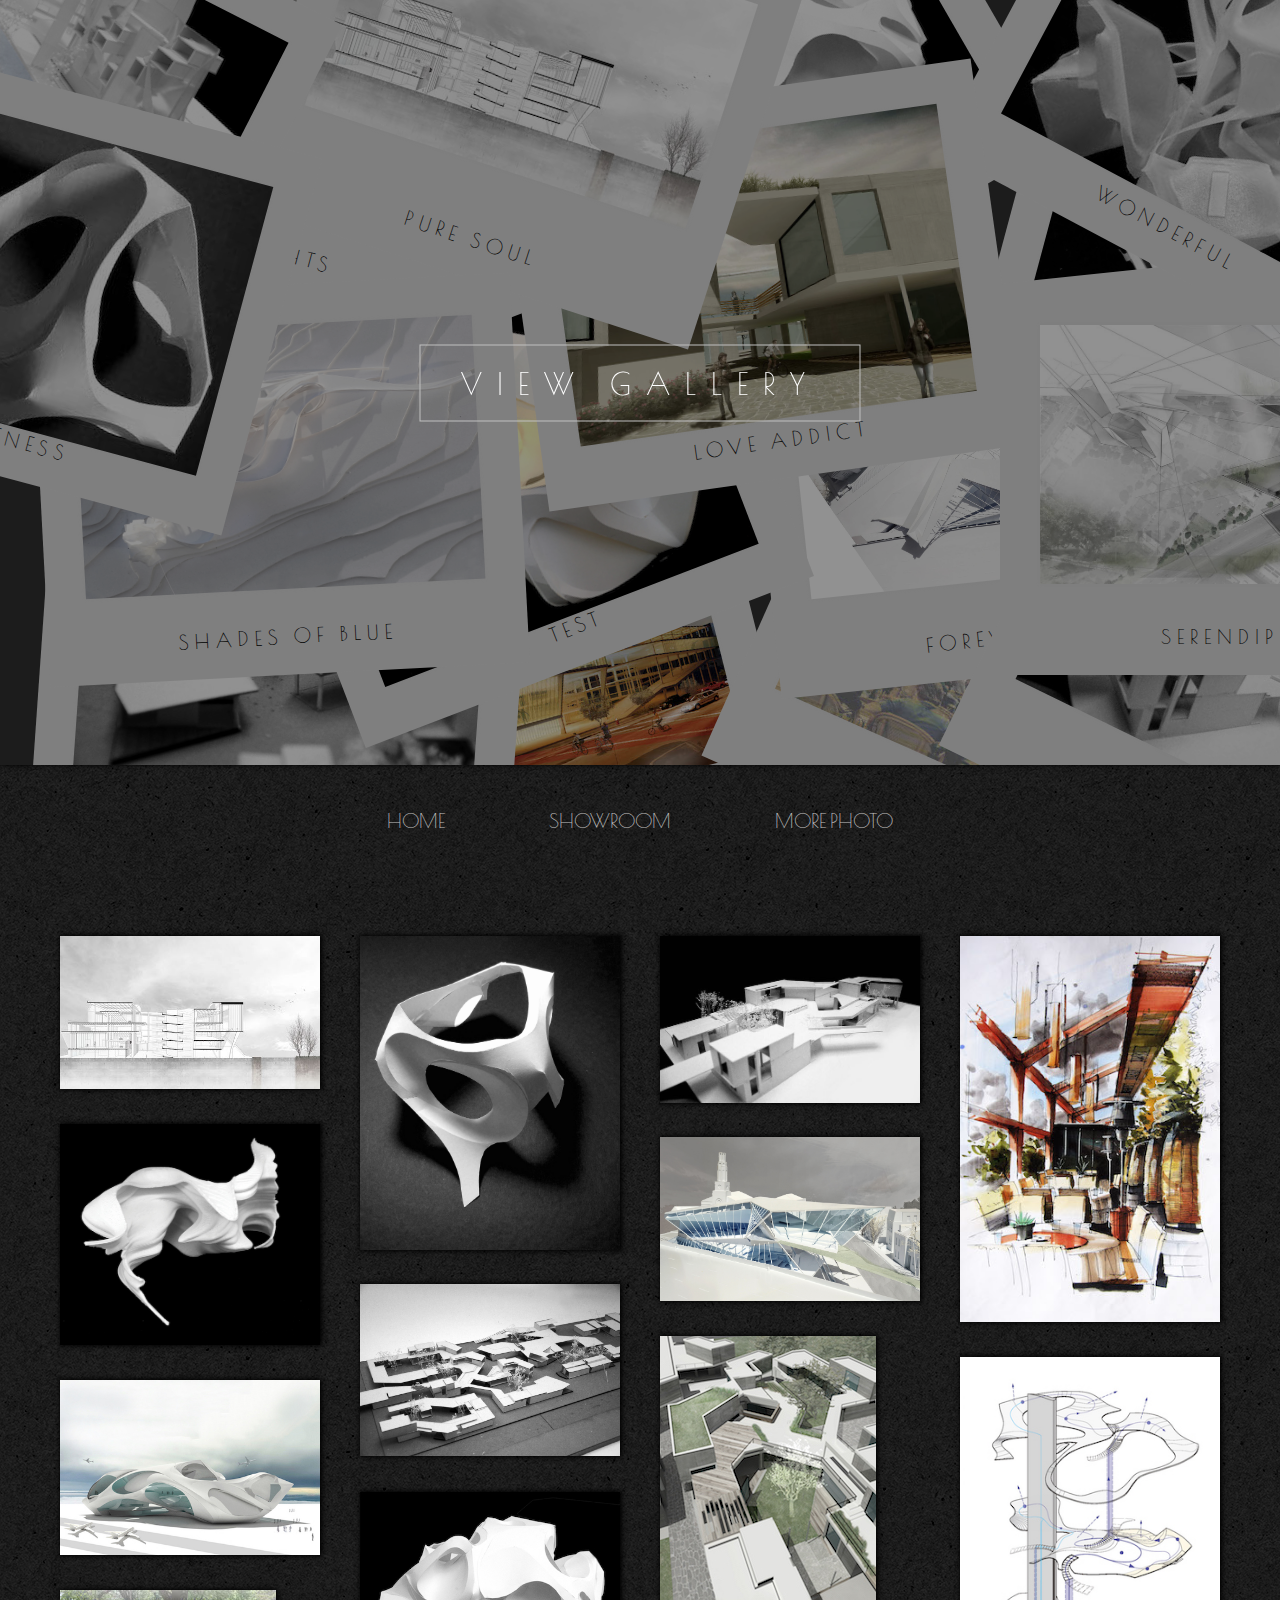
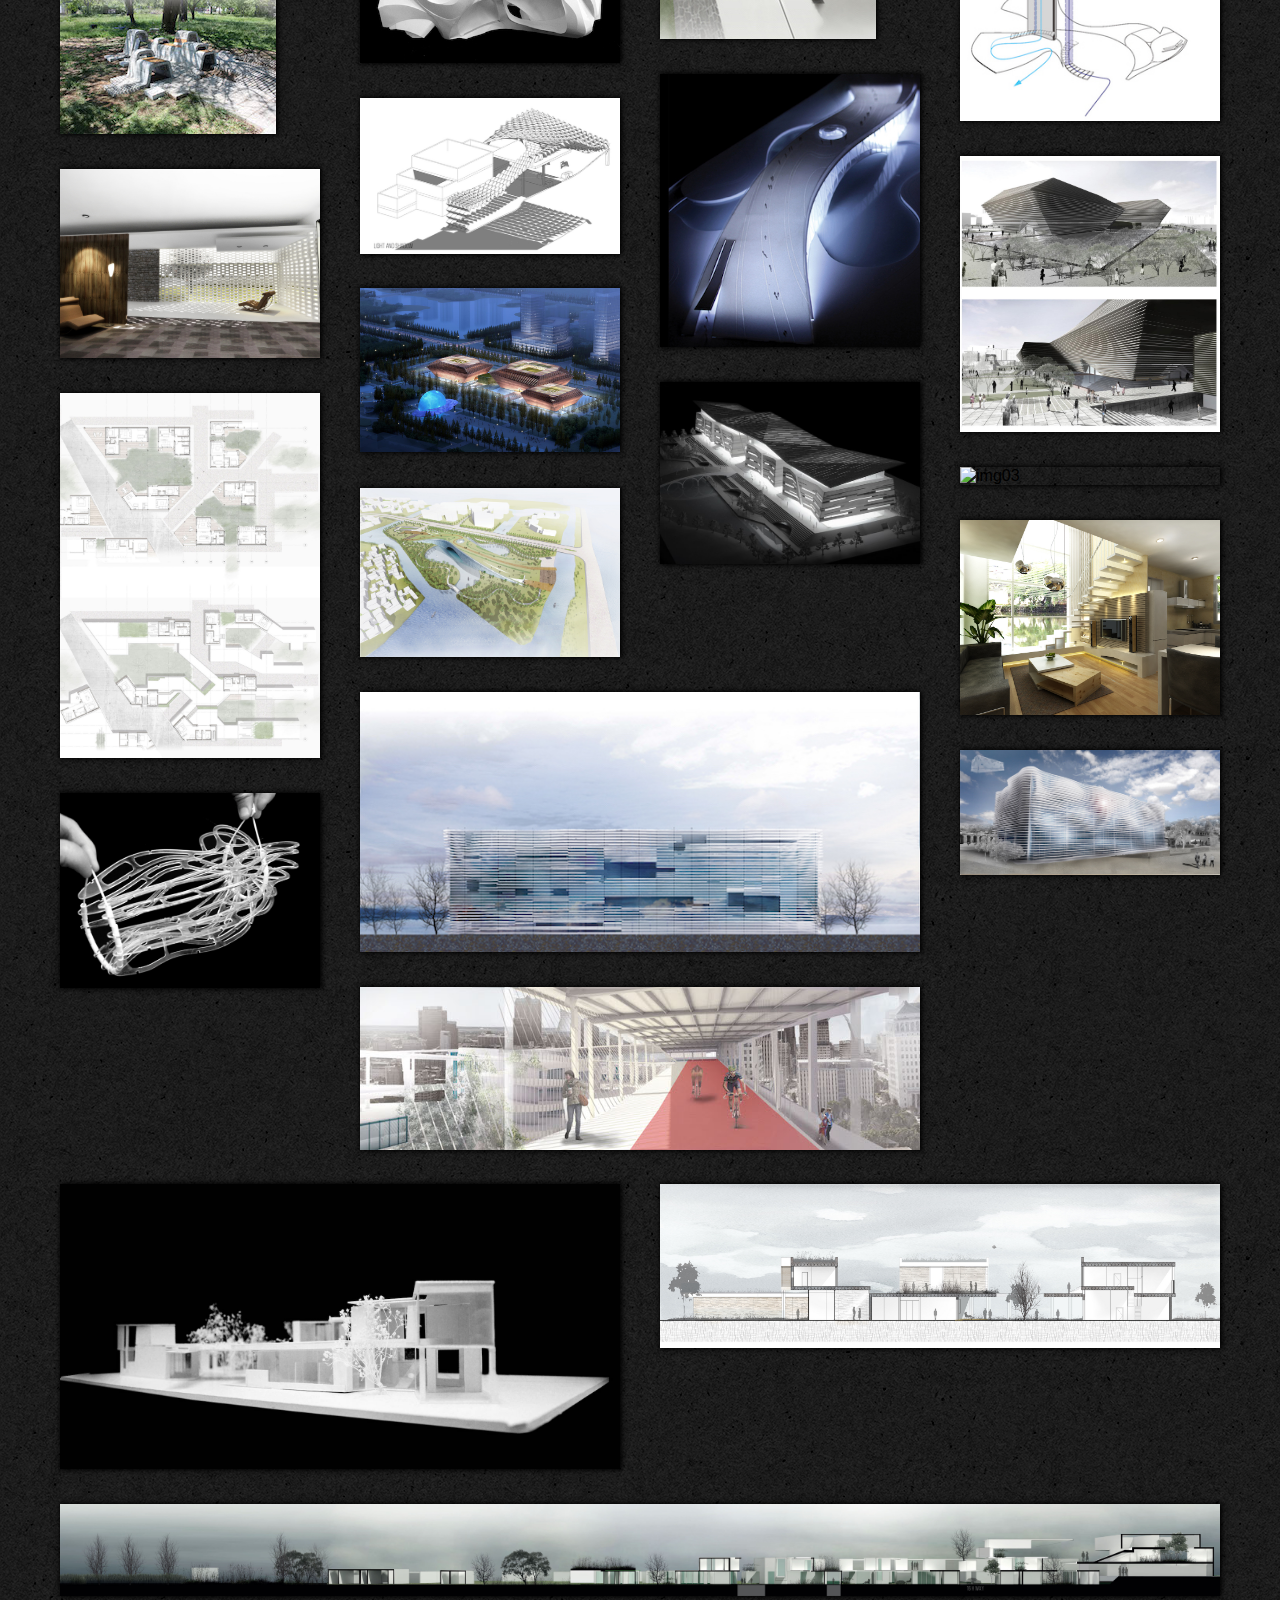
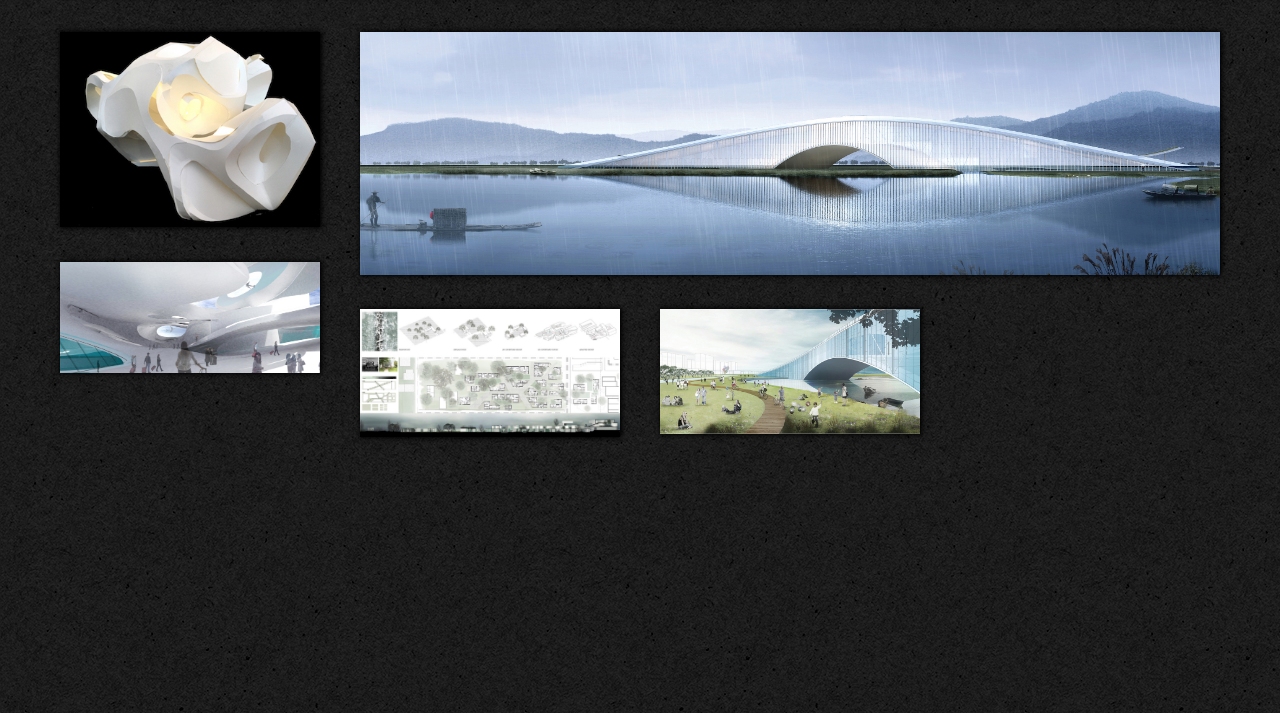
==== gallery/index.html @ 9961f5a6 "showroom" ====
<!DOCTYPE html>
<html >
	<head>
		<meta charset="UTF-8" />
		<meta http-equiv="X-UA-Compatible" content="IE=edge"> 
		<meta name="viewport" content="width=device-width, initial-scale=1"> 
		<title>Studio Gallery</title>
		  <link href='https://fonts.googleapis.com/css?family=Poiret+One|Indie+Flower|Shadows+Into+Light|Josefin+Sans|Architects+Daughter|Covered+By+Your+Grace|Gloria+Hallelujah' rel='stylesheet' type='text/css'>
		<link rel="stylesheet" type="text/css" href="css/normalize.css" />
		<link rel="stylesheet" type="text/css" href="css/demo.css" />
		<link rel="stylesheet" type="text/css" href="css/component.css" />
		<link rel="stylesheet" type="text/css" href="css/w3.css"/>
		<script src="js/modernizr.min.js"></script>
		<script src="https://ajax.googleapis.com/ajax/libs/jquery/1.12.0/jquery.min.js"></script>
	<link rel="stylesheet" type="text/css" href="grid/css/normalize.css" />
	<link rel="stylesheet" type="text/css" href="grid/fonts/font-awesome-4.3.0/css/font-awesome.min.css" />
	<link rel="stylesheet" type="text/css" href="grid/css/demo.css" />
	<link rel="stylesheet" type="text/css" href="grid/css/style2.css" />

	</head>
	<body>
		<div class="container" >


			<section id="photostack-2" class="photostack photostack-start">
				<div>
					<figure data-shuffle-iteration="2">
						<a href="http://jillchenstudio.pixieset.com/jillchenstudio/?pid=446982581&id=5&h=MTM3MDkwNzQ5OA" target="_blank" class="photostack-img"><img src="urban/render1.jpg" alt="render1"/></a>
						<figcaption>
							<p class="photostack-title">Heaven of time</p>
							<div class="photostack-back">
								<p>What might be right for you may not be right for some. And we know Flipper lives in a world full of wonder flying there-under under the sea.</p>
							</div>
						</figcaption>
					</figure>
					<figure data-shuffle-iteration="2">
						<a href="http://jillchenstudio.pixieset.com/jillchenstudio/?pid=446982514&id=1&h=NDA3MjI2MzQxNQ" target="_blank" class="photostack-img"><img src="urban/render2.jpg" alt="img05"/></a>
						<figcaption>
							<p class="photostack-title">Speed Racer</p>
							<div class="photostack-back">
								<p>What might be right for you may not be right for some. And we know Flipper lives in a world full of wonder flying there-under under the sea.</p>
							</div>
						</figcaption>
					</figure>
					<figure data-shuffle-iteration="2">
						<a href="http://jillchenstudio.pixieset.com/jillchenstudio/?pid=446982595&id=7&h=NzM5NDU1NTAw" target="_blank" class="photostack-img"><img src="urban/study model.jpg" alt="img01"/></a>
						<figcaption>
							<p class="photostack-title">Serenity Beach</p>
							<div class="photostack-back">
								<p>I have never been to a place so serene in my entire life before. Swimming in clear waters opened my mind to nature and reminded me of my and <span>eveybody</span> everybody else's mortality.</p>
							</div>
						</figcaption>
					</figure>
					<figure data-shuffle-iteration="2">
						<a href="http://jillchenstudio.pixieset.com/jillchenstudio/?pid=446983556&id=30&h=MzU2NDQzNzYwMQ" target="_blank" class="photostack-img"><img src="housing/model photo3.jpg" alt="img02"/></a>
						<figcaption>
							<p class="photostack-title">Happy Days</p>
							<div class="photostack-back">
								<p>These Happy Days are yours and mine Happy Days. It's a beautiful day in this neighborhood a beautiful day for a neighbor. Would you be mine?</p>
							</div>
						</figcaption>
					</figure>
					<figure data-shuffle-iteration="2">
						<a href="http://jillchenstudio.pixieset.com/jillchenstudio/?pid=446983102&id=18&h=MzI3MjI1MTcwMA" target="_blank" class="photostack-img"><img src="airport/render2.jpg" alt="img03"/></a>
						<figcaption>
							<p class="photostack-title">Beautywood</p>
							<div class="photostack-back">
								<p>These Happy Days are yours and mine Happy Days. It's a beautiful day in this neighborhood a beautiful day for a neighbor. Would you be mine?</p>
							</div>
						</figcaption>
					</figure>
					<figure data-shuffle-iteration="2">
						<a href="http://jillchenstudio.pixieset.com/jillchenstudio/?pid=446983593&id=34&h=MTkyODk5NzgyOA" target="_blank" class="photostack-img"><img src="Bibliotheca/physical model.jpg" alt="img06"/></a>
						<figcaption>
							<p class="photostack-title">Forever this</p>
							<div class="photostack-back">
								<p>These Happy Days are yours and mine Happy Days. It's a beautiful day in this neighborhood a beautiful day for a neighbor. Would you be mine?</p>
							</div>
						</figcaption>
					</figure>
					<figure data-shuffle-iteration="2">
						<a href="http://jillchenstudio.pixieset.com/jillchenstudio/?pid=446983124&id=20&h=NTQ5NDIwNTkx" target="_blank" class="photostack-img"><img src="airport/render4.jpg" alt="img06"/></a>
						<figcaption>
							<p class="photostack-title"> this</p>
							<div class="photostack-back">
								<p>These Happy Days are yours and mine Happy Days. It's a beautiful day in this neighborhood a beautiful day for a neighbor. Would you be mine?</p>
							</div>
						</figcaption>
					</figure>
					<figure data-shuffle-iteration="2">
						<a href="http://jillchenstudio.pixieset.com/jillchenstudio/?pid=446982760&id=14&h=Mzk1MTUzMzg4OA" target="_blank" class="photostack-img"><img src="airport/paper0.jpg" alt="img06"/></a>
						<figcaption>
							<p class="photostack-title">test</p>
							<div class="photostack-back">
								<p>These Happy Days are yours and mine Happy Days. It's a beautiful day in this neighborhood a beautiful day for a neighbor. Would you be mine?</p>
							</div>
						</figcaption>
					</figure>
					<figure data-dummy>
						<a href="#" class="photostack-img"><img src="airport/paper6.jpg" alt="img07"/></a>
						<figcaption>
							<p class="photostack-title">Lovely Green</p>
						</figcaption>
					</figure>
					<figure data-dummy>
						<a href="#" class="photostack-img"><img src="airport/plastic model.jpg" alt="img08"/></a>
						<figcaption>
							<p class="photostack-title">Wonderful</p>
						</figcaption>
					</figure>
					<figure data-dummy>
						<a href="#" class="photostack-img"><img src="housing/render3.jpg" alt="img09"/></a>
						<figcaption>
							<p class="photostack-title">Love Addict</p>
						</figcaption>
					</figure>
					<figure data-dummy>
						<a href="#" class="photostack-img"><img src="housing/model photo4.jpg" alt="img10"/></a>
						<figcaption>
							<p class="photostack-title">Friendship</p>
						</figcaption>
					</figure>

					<figure data-dummy>
						<a href="#" class="photostack-img"><img src="Bibliotheca/physical model3.jpg" alt="img11"/></a>
						<figcaption>
							<p class="photostack-title">White Nights</p>
						</figcaption>
					</figure>
					<figure data-dummy>
						<a href="#" class="photostack-img"><img src="Bibliotheca/Concept drawing.jpg" alt="img12"/></a>
						<figcaption>
							<p class="photostack-title">Serendipity</p>
						</figcaption>
					</figure>
					<figure data-dummy>
						<a href="#" class="photostack-img"><img src="urban/section2.jpg" alt="img13"/></a>
						<figcaption>
							<p class="photostack-title">Pure Soul</p>
						</figcaption>
					</figure>
					<figure data-dummy>
						<a href="#" class="photostack-img"><img src="others/housing.jpg" alt="img14"/></a>
						<figcaption>
							<p class="photostack-title">Winds of Peace</p>
						</figcaption>
					</figure>
					<figure data-dummy>
						<a href="#" class="photostack-img"><img src="others/studio.jpg" alt="img15"/></a>
						<figcaption>
							<p class="photostack-title">Shades of blue</p>
						</figcaption>
					</figure>
					<figure data-dummy>
						<a href="#" class="photostack-img"><img src="airport/paper7 copy.jpg" alt="img16" /></a>
						<figcaption>
							<p class="photostack-title">Lightness</p>
						</figcaption>
					</figure>
				</div>
			</section>

			<section class="operation">
				<ul class="w3-navbar w3-black">
				  <li><a href="../index.html">Home</a></li>
				  <li><a href="../showroom.html">showroom</a></li>
				  <li><a href="#">more photo</a></li>
				</ul>

			</section>

		</div><!-- /container -->
		<div class="content">
			<div class="grid">
				<div class="grid__item" data-size="2000x1135">
					<a href="urban/section2 2.jpg" class="img-wrap"><img src="urban/section2.jpg" alt="img06" />
						<div class="description description--grid">
							<h3>Mother's Love</h3>
							<p>Every time you drink a glass of milk or eat a piece of cheese, you harm a mother. Please go vegan. <em>&mdash; Gary L. Francione</em></p>
							<div class="details">
								<ul>
									<li><i class="icon icon-camera"></i><span>Canon PowerShot S95</span></li>
									<li><i class="icon icon-focal_length"></i><span>22.5mm</span></li>
									<li><i class="icon icon-aperture"></i><span>&fnof;/5.6</span></li>
									<li><i class="icon icon-exposure_time"></i><span>1/1000</span></li>
									<li><i class="icon icon-iso"></i><span>80</span></li>
								</ul>
							</div>
						</div>
					</a>
				</div>
				<div class="grid__item" data-size="1448x2264">
					<a href="airport/wanjiao chen - paper model piece7.jpg" class="img-wrap"><img src="airport/wanjiao chen - paper model piece7.jpg" alt="img07" />
						<div class="description description--grid">
							<h3>Silent Killer</h3>
							<p>Cows’ milk protein may be the single most significant chemical carcinogen to which humans are exposed. <em>&mdash; T. Colin Campbell</em></p>
							<div class="details">
								<ul>
									<li><i class="icon icon-camera"></i><span>Canon PowerShot S95</span></li>
									<li><i class="icon icon-focal_length"></i><span>22.5mm</span></li>
									<li><i class="icon icon-aperture"></i><span>&fnof;/5.6</span></li>
									<li><i class="icon icon-exposure_time"></i><span>1/1000</span></li>
									<li><i class="icon icon-iso"></i><span>80</span></li>
								</ul>
							</div>
						</div>
					</a>
				</div>
				<div class="grid__item" data-size="3696x2368">
					<a href="housing/model photo4 copy.jpg" class="img-wrap"><img src="housing/model photo4.jpg" alt="img08" />
						<div class="description description--grid">
							<h3>Senseless Suffering</h3>
							<p>The question is not, 'Can they reason?' nor, 'Can they talk?' but rather, 'Can they suffer?' <em>&mdash; Jeremy Bentham</em></p>
							<div class="details">
								<ul>
									<li><i class="icon icon-camera"></i><span>Canon PowerShot S95</span></li>
									<li><i class="icon icon-focal_length"></i><span>22.5mm</span></li>
									<li><i class="icon icon-aperture"></i><span>&fnof;/5.6</span></li>
									<li><i class="icon icon-exposure_time"></i><span>1/1000</span></li>
									<li><i class="icon icon-iso"></i><span>80</span></li>
								</ul>
							</div>
						</div>
					</a>
				</div>
				<div class="grid__item" data-size="2248x3344">
					<a href="others/hand drawing-mark.jpg" class="img-wrap"><img src="others/hand drawing-mark copy.jpg" alt="img09" />
						<div class="description description--grid">
							<h3>Rabbit Intelligence</h3>
							<p>If a rabbit defined intelligence the way man does, then the most intelligent animal would be a rabbit, followed by the animal most willing to obey the commands of a rabbit. <em>&mdash; Robert Brault</em></p>
							<div class="details">
								<ul>
									<li><i class="icon icon-camera"></i><span>Canon PowerShot S95</span></li>
									<li><i class="icon icon-focal_length"></i><span>22.5mm</span></li>
									<li><i class="icon icon-aperture"></i><span>&fnof;/5.6</span></li>
									<li><i class="icon icon-exposure_time"></i><span>1/1000</span></li>
									<li><i class="icon icon-iso"></i><span>80</span></li>
								</ul>
							</div>
						</div>
					</a>
				</div>
				<div class="grid__item" data-size="1283x1092">
					<a href="GH/01 2.jpg" class="img-wrap"><img src="GH/01.jpg" alt="img10" />
						<div class="description description--grid">
							<h3>Friendly Terms</h3>
							<p>Man is the only animal that can remain on friendly terms with the victims he intends to eat until he eats them. <em>&mdash; Samuel Butler</em></p>
							<div class="details">
								<ul>
									<li><i class="icon icon-camera"></i><span>Canon PowerShot S95</span></li>
									<li><i class="icon icon-focal_length"></i><span>22.5mm</span></li>
									<li><i class="icon icon-aperture"></i><span>&fnof;/5.6</span></li>
									<li><i class="icon icon-exposure_time"></i><span>1/1000</span></li>
									<li><i class="icon icon-iso"></i><span>80</span></li>
								</ul>
							</div>
						</div>
					</a>
				</div>
				<div class="grid__item" data-size="900 x 600">
					<a href="Bibliotheca/physical model3.jpg" class="img-wrap"><img src="Bibliotheca/physical model3.jpg" alt="img11" />
						<div class="description description--grid">
							<h3>Murder of Men</h3>
							<p>The time will come when men such as I will look upon the murder of animals as they now look upon the murder of men.<em>&mdash; Leonardo Da Vinci</em></p>
							<div class="details">
								<ul>
									<li><i class="icon icon-camera"></i><span>Canon PowerShot S95</span></li>
									<li><i class="icon icon-focal_length"></i><span>22.5mm</span></li>
									<li><i class="icon icon-aperture"></i><span>&fnof;/5.6</span></li>
									<li><i class="icon icon-exposure_time"></i><span>1/1000</span></li>
									<li><i class="icon icon-iso"></i><span>80</span></li>
								</ul>
							</div>
						</div>
					</a>
				</div>
				<div class="grid__item" data-size="1280x853">
					<a href="housing/model photo2.jpg" class="img-wrap"><img src="housing/model photo2 copy.jpg" alt="img01" />
						<div class="description description--grid">
							<h3>Highest Ethics</h3>
							<p>Non-violence leads to the highest ethics, which is the goal of all evolution. Until we stop harming all other living beings, we are still savages <em>&mdash; Thomas Edison</em></p>
							<div class="details">
								<ul>
									<li><i class="icon icon-camera"></i><span>Canon PowerShot S95</span></li>
									<li><i class="icon icon-focal_length"></i><span>22.5mm</span></li>
									<li><i class="icon icon-aperture"></i><span>&fnof;/5.6</span></li>
									<li><i class="icon icon-exposure_time"></i><span>1/1000</span></li>
									<li><i class="icon icon-iso"></i><span>80</span></li>
								</ul>
							</div>
						</div>
					</a>
				</div>
				<div class="grid__item" data-size="958x1280">
					<a href="housing/house-render2.jpg" class="img-wrap"><img src="housing/render2.jpg" alt="img02" />
						<div class="description description--grid">
							<h3>Pleasure, Amusement &amp; Convenience</h3>
							<p>We do not need to eat animals, wear animals, or use animals for entertainment purposes, and our only defense of these uses is our pleasure, amusement, and convenience.<em>&mdash; Gary L. Francione</em></p>
							<div class="details">
								<ul>
									<li><i class="icon icon-camera"></i><span>Canon PowerShot S95</span></li>
									<li><i class="icon icon-focal_length"></i><span>22.5mm</span></li>
									<li><i class="icon icon-aperture"></i><span>&fnof;/5.6</span></li>
									<li><i class="icon icon-exposure_time"></i><span>1/1000</span></li>
									<li><i class="icon icon-iso"></i><span>80</span></li>
								</ul>
							</div>
						</div>
					</a>
				</div>
				<div class="grid__item" data-size="837x1280">
					<a href="airport/circulation1.jpg" class="img-wrap"><img src="airport/circulation1 copy.jpg" alt="img03" />
						<div class="description description--grid">
							<h3>Dinner</h3>
							<p>We all love animals. Why do we call some 'pets' and others 'dinner'? <em>&mdash; K.D. Lang</em></p>
							<div class="details">
								<ul>
									<li><i class="icon icon-camera"></i><span>Canon PowerShot S95</span></li>
									<li><i class="icon icon-focal_length"></i><span>22.5mm</span></li>
									<li><i class="icon icon-aperture"></i><span>&fnof;/5.6</span></li>
									<li><i class="icon icon-exposure_time"></i><span>1/1000</span></li>
									<li><i class="icon icon-iso"></i><span>80</span></li>
								</ul>
							</div>
						</div>
					</a>
				</div>
				<div class="grid__item" data-size="1188x701">
					<a href="airport/air-render2.jpg" class="img-wrap"><img src="airport/render2.jpg" alt="img04" />
						<div class="description description--grid">
							<h3>Appetite or Suffering?</h3>
							<p>Could you look an animal in the eyes and say to it, 'My appetite is more important than your suffering'? <em>&mdash; Moby</em></p>
							<div class="details">
								<ul>
									<li><i class="icon icon-camera"></i><span>Canon PowerShot S95</span></li>
									<li><i class="icon icon-focal_length"></i><span>22.5mm</span></li>
									<li><i class="icon icon-aperture"></i><span>&fnof;/5.6</span></li>
									<li><i class="icon icon-exposure_time"></i><span>1/1000</span></li>
									<li><i class="icon icon-iso"></i><span>80</span></li>
								</ul>
							</div>
						</div>
					</a>
				</div>
				<div class="grid__item" data-size="1280x1131">
					<a href="airport/wanjiao chen - paper model 6.jpg" class="img-wrap"><img src="airport/paper6.jpg" alt="img05" />
						<div class="description description--grid">
							<h3>The Corpse</h3>
							<p>Recognize meat for what it really is: the antibiotic- and pesticide-laden corpse of a tortured animal. <em>&mdash; Ingrid Newkirk</em></p>
							<div class="details">
								<ul>
									<li><i class="icon icon-camera"></i><span>Canon PowerShot S95</span></li>
									<li><i class="icon icon-focal_length"></i><span>22.5mm</span></li>
									<li><i class="icon icon-aperture"></i><span>&fnof;/5.6</span></li>
									<li><i class="icon icon-exposure_time"></i><span>1/1000</span></li>
									<li><i class="icon icon-iso"></i><span>80</span></li>
								</ul>
							</div>
						</div>
					</a>
				</div>
				<div class="grid__item" data-size="1280x857">
					<a href="URBAN WAVE/render.jpg" class="img-wrap"><img src="URBAN WAVE/render copy.jpg" alt="img06" />
						<div class="description description--grid">
							<h3>Mother's Love</h3>
							<p>Every time you drink a glass of milk or eat a piece of cheese, you harm a mother. Please go vegan. <em>&mdash; Gary L. Francione</em></p>
							<div class="details">
								<ul>
									<li><i class="icon icon-camera"></i><span>Canon PowerShot S95</span></li>
									<li><i class="icon icon-focal_length"></i><span>22.5mm</span></li>
									<li><i class="icon icon-aperture"></i><span>&fnof;/5.6</span></li>
									<li><i class="icon icon-exposure_time"></i><span>1/1000</span></li>
									<li><i class="icon icon-iso"></i><span>80</span></li>
								</ul>
							</div>
						</div>
					</a>
				</div>
				<div class="grid__item" data-size="1280x1280">
					<a href="intern-1/1/CHANGQING-MODEL.jpg" class="img-wrap"><img src="intern-1/1/CHANGQING-MODEL copy.jpg" alt="img07" />
						<div class="description description--grid">
							<h3>Silent Killer</h3>
							<p>Cows’ milk protein may be the single most significant chemical carcinogen to which humans are exposed. <em>&mdash; T. Colin Campbell</em></p>
							<div class="details">
								<ul>
									<li><i class="icon icon-camera"></i><span>Canon PowerShot S95</span></li>
									<li><i class="icon icon-focal_length"></i><span>22.5mm</span></li>
									<li><i class="icon icon-aperture"></i><span>&fnof;/5.6</span></li>
									<li><i class="icon icon-exposure_time"></i><span>1/1000</span></li>
									<li><i class="icon icon-iso"></i><span>80</span></li>
								</ul>
							</div>
						</div>
					</a>
				</div>
				<div class="grid__item" data-size="1280x853">
					<a href="BIM/light and shadow.jpg" class="img-wrap"><img src="BIM/light and shadow copy.jpg" alt="img08" />
						<div class="description description--grid">
							<h3>Senseless Suffering</h3>
							<p>The question is not, 'Can they reason?' nor, 'Can they talk?' but rather, 'Can they suffer?' <em>&mdash; Jeremy Bentham</em></p>
							<div class="details">
								<ul>
									<li><i class="icon icon-camera"></i><span>Canon PowerShot S95</span></li>
									<li><i class="icon icon-focal_length"></i><span>22.5mm</span></li>
									<li><i class="icon icon-aperture"></i><span>&fnof;/5.6</span></li>
									<li><i class="icon icon-exposure_time"></i><span>1/1000</span></li>
									<li><i class="icon icon-iso"></i><span>80</span></li>
								</ul>
							</div>
						</div>
					</a>
				</div>
				<div class="grid__item" data-size="865x1280">
					<a href="intern-1/2/SHANGRAO-RENDER2.jpg" class="img-wrap"><img src="intern-1/2/SHANGRAO-RENDER2.jpg" alt="img09" />
						<div class="description description--grid">
							<h3>Rabbit Intelligence</h3>
							<p>If a rabbit defined intelligence the way man does, then the most intelligent animal would be a rabbit, followed by the animal most willing to obey the commands of a rabbit. <em>&mdash; Robert Brault</em></p>
							<div class="details">
								<ul>
									<li><i class="icon icon-camera"></i><span>Canon PowerShot S95</span></li>
									<li><i class="icon icon-focal_length"></i><span>22.5mm</span></li>
									<li><i class="icon icon-aperture"></i><span>&fnof;/5.6</span></li>
									<li><i class="icon icon-exposure_time"></i><span>1/1000</span></li>
									<li><i class="icon icon-iso"></i><span>80</span></li>
								</ul>
							</div>
						</div>
					</a>
				</div>
				<div class="grid__item" data-size="1280x1280">
					<a href="others/interior render.jpg" class="img-wrap"><img src="others/interior render.jpg" alt="img10" />
						<div class="description description--grid">
							<h3>Friendly Terms</h3>
							<p>Man is the only animal that can remain on friendly terms with the victims he intends to eat until he eats them. <em>&mdash; Samuel Butler</em></p>
							<div class="details">
								<ul>
									<li><i class="icon icon-camera"></i><span>Canon PowerShot S95</span></li>
									<li><i class="icon icon-focal_length"></i><span>22.5mm</span></li>
									<li><i class="icon icon-aperture"></i><span>&fnof;/5.6</span></li>
									<li><i class="icon icon-exposure_time"></i><span>1/1000</span></li>
									<li><i class="icon icon-iso"></i><span>80</span></li>
								</ul>
							</div>
						</div>
					</a>
				</div>
				<div class="grid__item" data-size="1280x850">
					<a href="intern-1/2/SHANGRAO-RENDER.jpg" class="img-wrap"><img src="intern-1/2/SHANGRAO-RENDER copy.jpg" alt="img11" />
						<div class="description description--grid">
							<h3>Murder of Men</h3>
							<p>The time will come when men such as I will look upon the murder of animals as they now look upon the murder of men.<em>&mdash; Leonardo Da Vinci</em></p>
							<div class="details">
								<ul>
									<li><i class="icon icon-camera"></i><span>Canon PowerShot S95</span></li>
									<li><i class="icon icon-focal_length"></i><span>22.5mm</span></li>
									<li><i class="icon icon-aperture"></i><span>&fnof;/5.6</span></li>
									<li><i class="icon icon-exposure_time"></i><span>1/1000</span></li>
									<li><i class="icon icon-iso"></i><span>80</span></li>
								</ul>
							</div>
						</div>
					</a>
				</div>
				<div class="grid__item" data-size="680x453">
					<a href="intern-1/3/yangzhou.jpg" class="img-wrap"><img src="intern-1/3/yangzhou.jpg" alt="img01" />
						<div class="description description--grid">
							<h3>Highest Ethics</h3>
							<p>Non-violence leads to the highest ethics, which is the goal of all evolution. Until we stop harming all other living beings, we are still savages <em>&mdash; Thomas Edison</em></p>
							<div class="details">
								<ul>
									<li><i class="icon icon-camera"></i><span>Canon PowerShot S95</span></li>
									<li><i class="icon icon-focal_length"></i><span>22.5mm</span></li>
									<li><i class="icon icon-aperture"></i><span>&fnof;/5.6</span></li>
									<li><i class="icon icon-exposure_time"></i><span>1/1000</span></li>
									<li><i class="icon icon-iso"></i><span>80</span></li>
								</ul>
							</div>
						</div>
					</a>
				</div>
				<div class="grid__item" data-size="958x1280">
					<a href="housing/cluster plans.jpg" class="img-wrap"><img src="housing/cluster plans.jpg" alt="img02" />
						<div class="description description--grid">
							<h3>Pleasure, Amusement &amp; Convenience</h3>
							<p>We do not need to eat animals, wear animals, or use animals for entertainment purposes, and our only defense of these uses is our pleasure, amusement, and convenience.<em>&mdash; Gary L. Francione</em></p>
							<div class="details">
								<ul>
									<li><i class="icon icon-camera"></i><span>Canon PowerShot S95</span></li>
									<li><i class="icon icon-focal_length"></i><span>22.5mm</span></li>
									<li><i class="icon icon-aperture"></i><span>&fnof;/5.6</span></li>
									<li><i class="icon icon-exposure_time"></i><span>1/1000</span></li>
									<li><i class="icon icon-iso"></i><span>80</span></li>
								</ul>
							</div>
						</div>
					</a>
				</div>
				<div class="grid__item" data-size="1300x1200">
					<a href="others/hand drawing.jpg" class="img-wrap"><img src="others/hand drawing.jpg" alt="img03" />
						<div class="description description--grid">
							<h3>Dinner</h3>
							<p>We all love animals. Why do we call some 'pets' and others 'dinner'? <em>&mdash; K.D. Lang</em></p>
							<div class="details">
								<ul>
									<li><i class="icon icon-camera"></i><span>Canon PowerShot S95</span></li>
									<li><i class="icon icon-focal_length"></i><span>22.5mm</span></li>
									<li><i class="icon icon-aperture"></i><span>&fnof;/5.6</span></li>
									<li><i class="icon icon-exposure_time"></i><span>1/1000</span></li>
									<li><i class="icon icon-iso"></i><span>80</span></li>
								</ul>
							</div>
						</div>
					</a>
				</div>
				<div class="grid__item" data-size="1200x1265">
					<a href="intern-1/1/CHANGQING-RENDER2.jpg" class="img-wrap"><img src="intern-1/1/CHANGQING-RENDER2.jpg" alt="img05" />
						<div class="description description--grid">
							<h3>The Corpse</h3>
							<p>Recognize meat for what it really is: the antibiotic- and pesticide-laden corpse of a tortured animal. <em>&mdash; Ingrid Newkirk</em></p>
							<div class="details">
								<ul>
									<li><i class="icon icon-camera"></i><span>Canon PowerShot S95</span></li>
									<li><i class="icon icon-focal_length"></i><span>22.5mm</span></li>
									<li><i class="icon icon-aperture"></i><span>&fnof;/5.6</span></li>
									<li><i class="icon icon-exposure_time"></i><span>1/1000</span></li>
									<li><i class="icon icon-iso"></i><span>80</span></li>
								</ul>
							</div>
						</div>
					</a>
				</div>
				<div class="grid__item" data-size="1280x961">
					<a href="others/interior render 1.jpg" class="img-wrap"><img src="others/interior render 1.jpg" alt="img04" />
						<div class="description description--grid">
							<h3>Appetite or Suffering?</h3>
							<p>Could you look an animal in the eyes and say to it, 'My appetite is more important than your suffering'? <em>&mdash; Moby</em></p>
							<div class="details">
								<ul>
									<li><i class="icon icon-camera"></i><span>Canon PowerShot S95</span></li>
									<li><i class="icon icon-focal_length"></i><span>22.5mm</span></li>
									<li><i class="icon icon-aperture"></i><span>&fnof;/5.6</span></li>
									<li><i class="icon icon-exposure_time"></i><span>1/1000</span></li>
									<li><i class="icon icon-iso"></i><span>80</span></li>
								</ul>
							</div>
						</div>
					</a>
				</div>

				<div class="grid__item" data-size="967 x 567" style="width:600px">
					<a href="FACADE DESIGN/front 2.jpg" class="img-wrap"><img src="FACADE DESIGN/front 1.jpg" alt="img05" />
						<div class="description description--grid">
							<h3>The Corpse</h3>
							<p>Recognize meat for what it really is: the antibiotic- and pesticide-laden corpse of a tortured animal. <em>&mdash; Ingrid Newkirk</em></p>
							<div class="details">
								<ul>
									<li><i class="icon icon-camera"></i><span>Canon PowerShot S95</span></li>
									<li><i class="icon icon-focal_length"></i><span>22.5mm</span></li>
									<li><i class="icon icon-aperture"></i><span>&fnof;/5.6</span></li>
									<li><i class="icon icon-exposure_time"></i><span>1/1000</span></li>
									<li><i class="icon icon-iso"></i><span>80</span></li>
								</ul>
							</div>
						</div>
					</a>
				</div>

				<div class="grid__item" data-size="900 x 537">
					<a href="FACADE DESIGN/render.jpg" class="img-wrap"><img src="FACADE DESIGN/render copy.jpg" alt="img05" />
						<div class="description description--grid">
							<h3>The Corpse</h3>
							<p>Recognize meat for what it really is: the antibiotic- and pesticide-laden corpse of a tortured animal. <em>&mdash; Ingrid Newkirk</em></p>
							<div class="details">
								<ul>
									<li><i class="icon icon-camera"></i><span>Canon PowerShot S95</span></li>
									<li><i class="icon icon-focal_length"></i><span>22.5mm</span></li>
									<li><i class="icon icon-aperture"></i><span>&fnof;/5.6</span></li>
									<li><i class="icon icon-exposure_time"></i><span>1/1000</span></li>
									<li><i class="icon icon-iso"></i><span>80</span></li>
								</ul>
							</div>
						</div>
					</a>
				</div>
				<div class="grid__item" data-size="648x600">
					<a href="GH/04.jpg" class="img-wrap"><img src="GH/04.jpg" alt="img05" />
						<div class="description description--grid">
							<h3>The Corpse</h3>
							<p>Recognize meat for what it really is: the antibiotic- and pesticide-laden corpse of a tortured animal. <em>&mdash; Ingrid Newkirk</em></p>
							<div class="details">
								<ul>
									<li><i class="icon icon-camera"></i><span>Canon PowerShot S95</span></li>
									<li><i class="icon icon-focal_length"></i><span>22.5mm</span></li>
									<li><i class="icon icon-aperture"></i><span>&fnof;/5.6</span></li>
									<li><i class="icon icon-exposure_time"></i><span>1/1000</span></li>
									<li><i class="icon icon-iso"></i><span>80</span></li>
								</ul>
							</div>
						</div>
					</a>
				</div>

				<div class="grid__item" data-size="900 x 537" style="width:600px">
					<a href="urban/render3.jpg" class="img-wrap"><img src="urban/render3.jpg" alt="img05" />
						<div class="description description--grid">
							<h3>The Corpse</h3>
							<p>Recognize meat for what it really is: the antibiotic- and pesticide-laden corpse of a tortured animal. <em>&mdash; Ingrid Newkirk</em></p>
							<div class="details">
								<ul>
									<li><i class="icon icon-camera"></i><span>Canon PowerShot S95</span></li>
									<li><i class="icon icon-focal_length"></i><span>22.5mm</span></li>
									<li><i class="icon icon-aperture"></i><span>&fnof;/5.6</span></li>
									<li><i class="icon icon-exposure_time"></i><span>1/1000</span></li>
									<li><i class="icon icon-iso"></i><span>80</span></li>
								</ul>
							</div>
						</div>
					</a>
				</div>

				<div class="grid__item" data-size="1380x861" style="width:600px">
					<a href="housing/model photo5.jpg" class="img-wrap"><img src="housing/model photo5.jpg" alt="img04" />
						<div class="description description--grid">
							<h3>Appetite or Suffering?</h3>
							<p>Could you look an animal in the eyes and say to it, 'My appetite is more important than your suffering'? <em>&mdash; Moby</em></p>
							<div class="details">
								<ul>
									<li><i class="icon icon-camera"></i><span>Canon PowerShot S95</span></li>
									<li><i class="icon icon-focal_length"></i><span>22.5mm</span></li>
									<li><i class="icon icon-aperture"></i><span>&fnof;/5.6</span></li>
									<li><i class="icon icon-exposure_time"></i><span>1/1000</span></li>
									<li><i class="icon icon-iso"></i><span>80</span></li>
								</ul>
							</div>
						</div>
					</a>
				</div>
				<div class="grid__item" data-size="1300x461" style="width:600px">
					<a href="housing/cluster section.jpg" class="img-wrap"><img src="housing/cluster section.jpg" alt="img04" />
						<div class="description description--grid">
							<h3>Appetite or Suffering?</h3>
							<p>Could you look an animal in the eyes and say to it, 'My appetite is more important than your suffering'? <em>&mdash; Moby</em></p>
							<div class="details">
								<ul>
									<li><i class="icon icon-camera"></i><span>Canon PowerShot S95</span></li>
									<li><i class="icon icon-focal_length"></i><span>22.5mm</span></li>
									<li><i class="icon icon-aperture"></i><span>&fnof;/5.6</span></li>
									<li><i class="icon icon-exposure_time"></i><span>1/1000</span></li>
									<li><i class="icon icon-iso"></i><span>80</span></li>
								</ul>
							</div>
						</div>
					</a>
				</div>
				<div class="grid__item" data-size="3380x561" style="width:1200px">
					<a href="housing/long section.jpg" class="img-wrap"><img src="housing/long section.jpg" alt="img04" />
						<div class="description description--grid">
							<h3>Appetite or Suffering?</h3>
							<p>Could you look an animal in the eyes and say to it, 'My appetite is more important than your suffering'? <em>&mdash; Moby</em></p>
							<div class="details">
								<ul>
									<li><i class="icon icon-camera"></i><span>Canon PowerShot S95</span></li>
									<li><i class="icon icon-focal_length"></i><span>22.5mm</span></li>
									<li><i class="icon icon-aperture"></i><span>&fnof;/5.6</span></li>
									<li><i class="icon icon-exposure_time"></i><span>1/1000</span></li>
									<li><i class="icon icon-iso"></i><span>80</span></li>
								</ul>
							</div>
						</div>
					</a>
				</div>

				<div class="grid__item" data-size="948x700" >
					<a href="airport/wanjiao chen - paper model 0.jpg" class="img-wrap"><img src="airport/paper0.jpg" alt="img04" />
						<div class="description description--grid">
							<h3>Appetite or Suffering?</h3>
							<p>Could you look an animal in the eyes and say to it, 'My appetite is more important than your suffering'? <em>&mdash; Moby</em></p>
							<div class="details">
								<ul>
									<li><i class="icon icon-camera"></i><span>Canon PowerShot S95</span></li>
									<li><i class="icon icon-focal_length"></i><span>22.5mm</span></li>
									<li><i class="icon icon-aperture"></i><span>&fnof;/5.6</span></li>
									<li><i class="icon icon-exposure_time"></i><span>1/1000</span></li>
									<li><i class="icon icon-iso"></i><span>80</span></li>
								</ul>
							</div>
						</div>
					</a>
				</div>
				<div class="grid__item" data-size="2400x500" style="width:900px">
					<a href="intern-1/1/CHANGQING-RENDER1.jpg" class="img-wrap"><img src="intern-1/1/CHANGQING-RENDER1.jpg" alt="img04" />
						<div class="description description--grid">
							<h3>Appetite or Suffering?</h3>
							<p>Could you look an animal in the eyes and say to it, 'My appetite is more important than your suffering'? <em>&mdash; Moby</em></p>
							<div class="details">
								<ul>
									<li><i class="icon icon-camera"></i><span>Canon PowerShot S95</span></li>
									<li><i class="icon icon-focal_length"></i><span>22.5mm</span></li>
									<li><i class="icon icon-aperture"></i><span>&fnof;/5.6</span></li>
									<li><i class="icon icon-exposure_time"></i><span>1/1000</span></li>
									<li><i class="icon icon-iso"></i><span>80</span></li>
								</ul>
							</div>
						</div>
					</a>
				</div>
				<div class="grid__item" data-size="1400x600" >
					<a href="airport/render4 copy.jpg" class="img-wrap"><img src="airport/render4 copy.jpg" alt="img04" />
						<div class="description description--grid">
							<h3>Appetite or Suffering?</h3>
							<p>Could you look an animal in the eyes and say to it, 'My appetite is more important than your suffering'? <em>&mdash; Moby</em></p>
							<div class="details">
								<ul>
									<li><i class="icon icon-camera"></i><span>Canon PowerShot S95</span></li>
									<li><i class="icon icon-focal_length"></i><span>22.5mm</span></li>
									<li><i class="icon icon-aperture"></i><span>&fnof;/5.6</span></li>
									<li><i class="icon icon-exposure_time"></i><span>1/1000</span></li>
									<li><i class="icon icon-iso"></i><span>80</span></li>
								</ul>
							</div>
						</div>
					</a>
				</div>


				<div class="grid__item" data-size="1300x600" >
					<a href="housing/SITE PLAN 1.jpg" class="img-wrap"><img src="housing/SITE PLAN 1.jpg" alt="img04" />
						<div class="description description--grid">
							<h3>Appetite or Suffering?</h3>
							<p>Could you look an animal in the eyes and say to it, 'My appetite is more important than your suffering'? <em>&mdash; Moby</em></p>
							<div class="details">
								<ul>
									<li><i class="icon icon-camera"></i><span>Canon PowerShot S95</span></li>
									<li><i class="icon icon-focal_length"></i><span>22.5mm</span></li>
									<li><i class="icon icon-aperture"></i><span>&fnof;/5.6</span></li>
									<li><i class="icon icon-exposure_time"></i><span>1/1000</span></li>
									<li><i class="icon icon-iso"></i><span>80</span></li>
								</ul>
							</div>
						</div>
					</a>
				</div>
				<div class="grid__item" data-size="1300x600" >
					<a href="intern-1/1/CHANGQING-RENDER3.jpg" class="img-wrap"><img src="intern-1/1/CHANGQING-RENDER3.jpg" alt="img04" />
						<div class="description description--grid">
							<h3>Appetite or Suffering?</h3>
							<p>Could you look an animal in the eyes and say to it, 'My appetite is more important than your suffering'? <em>&mdash; Moby</em></p>
							<div class="details">
								<ul>
									<li><i class="icon icon-camera"></i><span>Canon PowerShot S95</span></li>
									<li><i class="icon icon-focal_length"></i><span>22.5mm</span></li>
									<li><i class="icon icon-aperture"></i><span>&fnof;/5.6</span></li>
									<li><i class="icon icon-exposure_time"></i><span>1/1000</span></li>
									<li><i class="icon icon-iso"></i><span>80</span></li>
								</ul>
							</div>
						</div>
					</a>
				</div>

			</div>

			<!-- /grid -->
			<div class="preview">
				<button class="action action--close"><i class="fa fa-times"></i><span class="text-hidden">Close</span></button>
				<div class="description description--preview"></div>
			</div>
			<!-- /preview -->
		</div>
		<!-- /content -->
		<!-- Related demos -->
	<div class="footer">

		design by Jill Chen & Xiaoyi Zhou<br>
		<a href="index.html"><img src="../logo.svg"/></a><br><br>
		<span class="small">@2016 JILL CHEN STUDIO<br>
			<a href="mailto:wanjiao.chen@wustl.edu?Subject=Hello%20Jill%20Chen" target="_top">wanjiao.chen@wustl.edu</span>
	</div>

		<script src="js/classie.js"></script>
		<script src="js/photostack.js"></script>
		<script>

			// [].slice.call( document.querySelectorAll( '.photostack' ) ).forEach( function( el ) { new Photostack( el ); } );
			new Photostack( document.getElementById( 'photostack-2' ), {
				callback : function( item ) {
					//console.log(item)
				}
			} );

$(document).ready(function(){

	setTimeout(function(){ blurElement(".photostack", 0); }, 300);
	  function blurElement(element, size){
  var filterVal = 'blur('+size+'px)';
  $(element)
      .css('filter', filterVal)
         .css('webkitFilter', filterVal)
         .css('mozFilter', filterVal)
         .css('oFilter', filterVal)
         .css('msFilter', filterVal)
         .css('transition', 'all 1.5s ease-out')
         .css('-webkit-transition', 'all 1.5s ease-out')
         .css('-moz-transition', 'all 1.5s ease-out')
         .css('-o-transition', 'all 1.5s ease-out');
}
  

});
		</script>
			<script src="grid/js/imagesloaded.pkgd.min.js"></script>
	<script src="grid/js/masonry.pkgd.min.js"></script>
	<script src="grid/js/classie.js"></script>
	<script src="grid/js/main.js"></script>
	<script>
		(function() {

			    /* Every time the window is scrolled ... */
    $(window).scroll( function(){

               if( $(".footer").offset().top < $(window).scrollTop() + $(window).height() ){                
                $(".footer").animate({'opacity':'1'},500);
            }
        });
			var support = { transitions: Modernizr.csstransitions },
				// transition end event name
				transEndEventNames = { 'WebkitTransition': 'webkitTransitionEnd', 'MozTransition': 'transitionend', 'OTransition': 'oTransitionEnd', 'msTransition': 'MSTransitionEnd', 'transition': 'transitionend' },
				transEndEventName = transEndEventNames[ Modernizr.prefixed( 'transition' ) ],
				onEndTransition = function( el, callback ) {
					var onEndCallbackFn = function( ev ) {
						if( support.transitions ) {
							if( ev.target != this ) return;
							this.removeEventListener( transEndEventName, onEndCallbackFn );
						}
						if( callback && typeof callback === 'function' ) { callback.call(this); }
					};
					if( support.transitions ) {
						el.addEventListener( transEndEventName, onEndCallbackFn );
					}
					else {
						onEndCallbackFn();
					}
				};

			new GridFx(document.querySelector('.grid'), {
				imgPosition : {
					x : -0.5,
					y : 1
				},
				onOpenItem : function(instance, item) {
					instance.items.forEach(function(el) {
						if(item != el) {
							var delay = Math.floor(Math.random() * 50);
							el.style.WebkitTransition = 'opacity .5s ' + delay + 'ms cubic-bezier(.7,0,.3,1), -webkit-transform .5s ' + delay + 'ms cubic-bezier(.7,0,.3,1)';
							el.style.transition = 'opacity .5s ' + delay + 'ms cubic-bezier(.7,0,.3,1), transform .5s ' + delay + 'ms cubic-bezier(.7,0,.3,1)';
							el.style.WebkitTransform = 'scale3d(0.1,0.1,1)';
							el.style.transform = 'scale3d(0.1,0.1,1)';
							el.style.opacity = 0;
						}
					});
				},
				onCloseItem : function(instance, item) {
					instance.items.forEach(function(el) {
						if(item != el) {
							el.style.WebkitTransition = 'opacity .4s, -webkit-transform .4s';
							el.style.transition = 'opacity .4s, transform .4s';
							el.style.WebkitTransform = 'scale3d(1,1,1)';
							el.style.transform = 'scale3d(1,1,1)';
							el.style.opacity = 1;

							onEndTransition(el, function() {
								el.style.transition = 'none';
								el.style.WebkitTransform = 'none';
							});
						}
					});
				}
			});
		})();
	</script>
	</body>
</html>
---- gallery/css/demo.css ----
@import url(http://fonts.googleapis.com/css?family=Lato:300,400,700|Give+You+Glory);
@font-face {
	font-weight: normal;
	font-style: normal;
	font-family: 'codropsicons';
	src:url('../fonts/codropsicons/codropsicons.eot');
	src:url('../fonts/codropsicons/codropsicons.eot?#iefix') format('embedded-opentype'),
		url('../fonts/codropsicons/codropsicons.woff') format('woff'),
		url('../fonts/codropsicons/codropsicons.ttf') format('truetype'),
		url('../fonts/codropsicons/codropsicons.svg#codropsicons') format('svg');
}

*, *:after, *:before { -webkit-box-sizing: border-box; -moz-box-sizing: border-box; box-sizing: border-box; }
html{
	height: 100%;

}
body {
	margin: 0;
	background: url(../paper2.png) repeat;
	background-color: #282828;
	height: 100%;
	overflow-y: hidden;

}
.container{
	height: 100%;

}
.clearfix:before,
.clearfix:after {
	content: '';
	display: table;
}
 
.clearfix:after {
	clear: both;
}

a {
	color: #8e888a;
	text-decoration: none;
	outline: none;
}

a:hover, a:focus {
	color: #a7a0a2;
}

.codrops-header {
	margin: 0 auto;
	padding: 9em 2em;
	text-align: center;
	background: #444;
	color: #f2f8f8;
	position: relative;
	overflow: hidden;
}

.codrops-header h1 {
	margin: 0;
	font-weight: 300;
	font-size: 3.5em;
	line-height: 1.3;
	position: relative;
}

.codrops-header h1 span {
	display: block;
	padding: 0 0 0.6em 0.1em;
	font-size: 60%;
	opacity: 0.7;
}

/* To Navigation Style */
.codrops-top {
	background: #444;
	width: 100%;
	text-transform: uppercase;
	font-weight: 700;
	font-size: 0.69em;
	line-height: 2.2;
}

.codrops-top a {
	display: inline-block;
	padding: 0 1em;
	text-decoration: none;
	letter-spacing: 1px;
	color: #919191;
}

.codrops-top a:hover {
	color: #fff;
}

.codrops-top span.right {
	float: right;
}

.codrops-top span.right a {
	display: block;
	float: left;
}

.codrops-icon:before {
	margin: 0 4px;
	text-transform: none;
	font-weight: normal;
	font-style: normal;
	font-variant: normal;
	font-family: 'codropsicons';
	line-height: 1;
	speak: none;
	-webkit-font-smoothing: antialiased;
}

.codrops-icon-drop:before {
	content: "\e001";
}

.codrops-icon-prev:before {
	content: "\e004";
}

.description {
	padding: 6em 8em;
	overflow: hidden;
}

.description p {
	font-size: 200%;
	text-align: center;
	max-width: 800px;
}

.description p,
.codrops-header p {
	margin: 0 auto 1em;
	font-weight: 300;
	line-height: 1.4;
}

.codrops-header p {
	opacity: 0.5;
	text-align: left;
	font-size: 200%;
}

.columns p {
	-webkit-column-break-inside: avoid;
	-moz-column-break-inside: avoid;
	column-break-inside: avoid;
}

svg.polaroid {
	margin: 0 auto;
	display: block;
	max-width: 100%;
}

.description svg.polaroid {
	padding: 5px 0 30px;
}

svg.polaroid rect {
	stroke: #beb4b7;
	fill: #fff;
	stroke-width: 6;
}

.codrops-header svg.polaroid {
	position: absolute;
	top: 50%;
	z-index: 0;
	opacity: 0.1;
	left: 50%;
	-webkit-transform: translateX(-50%) translateY(-50%);
	transform: translateX(-50%) translateY(-50%);
}

.codrops-header svg.polaroid rect {
	fill: #444;
	stroke-width: 2;
}

.related {
	text-align: center;
	font-size: 1.35em;
	padding: 6em 2em;
	overflow: hidden;
	background-color: #444;
}

.related > a {
	border: 3px solid #3c3c3c;
	display: inline-block;
	text-align: center;
	margin: 20px 10px;
	padding: 25px;
	color: #3c3c3c;
	-webkit-transition: color 0.3s, border-color 0.3s;
	transition: color 0.3s, border-color 0.3s;
}

.related a:hover {
	color: #beb4b7;
	border-color: #beb4b7;
}

.related a img {
	max-width: 100%;
	opacity: 0.8;
	-webkit-transition: opacity 0.3s;
	transition: opacity 0.3s;
}

.related a:hover img,
.related a:active img {
	opacity: 1;
}

.related a h3 {
	margin: 0;
	padding: 0.5em 0 0.3em;
	max-width: 300px;
	text-align: left;
}

@media screen and (min-width: 60em) {
	.columns {
		-moz-column-count: 2;
		-moz-column-gap: 1em;
		-webkit-column-count: 2;
		-webkit-column-gap: 1em;
		column-count: 2;
		column-gap: 1em;
	}

	.codrops-header .columns {
		padding: 3em 0 0;
		-moz-column-gap: 2em;
		-webkit-column-gap: 2em;
		column-gap: 2em;
	}
}


@media screen and (max-width: 45em) {
	.codrops-header, 
	.description {
		font-size: 80%;
	}

	.description {
		padding: 4em 1.5em;
	}

	.codrops-header svg.polaroid {
		height: 200px;
	}
}


@media screen and (max-width: 25em) {

	.codrops-icon span {
		display: none;
	}

	.codrops-icon:before {
		font-size: 160%;
		line-height: 2;
	}

}
---- gallery/css/component.css ----
@font-face {
	font-family: 'icons';
	src:url('../fonts/icons/icons.eot');
	src:url('../fonts/icons/icons.eot?#iefix') format('embedded-opentype'),
		url('../fonts/icons/icons.woff') format('woff'),
		url('../fonts/icons/icons.ttf') format('truetype'),
		url('../fonts/icons/icons.svg#icons') format('svg');
	font-weight: normal;
	font-style: normal;
}

.photostack {
	  filter: blur(12px);
  -webkit-filter: blur(12px);
	background: #303030 ;
	position: relative;
	text-align: center;
	overflow: hidden;
}

.js .photostack {
	height: 85%;
	box-shadow: 0px 0px 5px 0px black;
}

.photostack-start {
	cursor: pointer;
}
.photostack-title{
	text-shadow:0px 0px 3px gray;
	font-family: 'Poiret One', cursive;
	font-size: 20px;
	text-transform: uppercase;
	font-weight: normal;
	text-shadow:none;
	letter-spacing: 6px;
}

/* Wrapper and figures */

/* The size of this wrapper can be smaller if the items should not be scattered across the whole container */ 
.photostack > div {
	width: 100%;
	height: 100%;
	margin: 0 auto;
}

.photostack figure {
	width: 480px;
	height: 390px;
	position: relative;
	display: inline-block;
	background: #E0E0E0;
	padding: 40px;
	text-align: center;
	margin: 5px;
}

.js .photostack figure {
	position: absolute;
	display: block;
	margin: 0;

}

.photostack-img {

	outline: none;
	display: block;
	width: 400px;
	height: 280px;
	background: #E0E0E0;
}
.photostack-img img{
	box-shadow: 0px 0px 4px 0px #dddddd;
	width: 100%;
}

.photostack-back {
	display: none;
	position: absolute;
	width: 100%;
	height: 100%;
	top: 0;
	left: 0;
	background: #f8f8f8;
	box-shadow: 0px 0px 4px 0px black;
	font-family: 'Poiret One', cursive;
	text-shadow:none;
	padding: 50px 40px;
	text-align: left;
	font-size: 22px;
	line-height: 1.5;
	z-index: 1;
	text-indent: 35px;
}

.photostack-back p {
	margin: 0;
}

.photostack-back p span {
	text-decoration: line-through;
}

/* Navigation dots */
.photostack nav {
	position: absolute;
	width: 100%;
	bottom: 30px;
	z-index: 90;
	text-align: center;
	left: 0;
	-webkit-transition: opacity 0.3s;
	transition: opacity 0.3s;
}

.photostack-start nav {
	opacity: 0;
}
 
.photostack nav span {
	position: relative;
	display: inline-block;
	margin: 0 5px;
	width: 30px;
	height: 30px;
	cursor: pointer;
	background: #aaa;
	border-radius: 50%;
	text-align: center;
	-webkit-transition: -webkit-transform 0.6s ease-in-out, background 0.3s;
	transition: transform 0.6s ease-in-out, background 0.3s;
	-webkit-transform: scale(0.48);
	transform: scale(0.48);
}

.photostack nav span:last-child {
	margin-right: 0;
}

.photostack nav span::after {
	font-family: 'icons';
	content: "\e600";
	font-size: 80%;
	speak: none;
	display: inline-block;
	vertical-align: top;
	font-style: normal;
	font-weight: normal;
	font-variant: normal;
	text-transform: none;
	line-height: 30px;
	color: #fff;
	opacity: 0;
	-webkit-font-smoothing: antialiased;
	-moz-osx-font-smoothing: grayscale;
	-webkit-transition: opacity 0.3s;
	transition: opacity 0.3s;
	-webkit-backface-visibility: hidden;
	backface-visibility: hidden;
}

.photostack nav span.current {
	background: #888;
	-webkit-transform: scale(1);
	transform: scale(1);
}

.photostack nav span.current.flip {
	-webkit-transform: scale(1) rotateY(-180deg) translateZ(-1px);
	transform: scale(1) rotateY(-180deg) translateZ(-1px);
	background: #555;
}

.photostack nav span.flippable::after {
	opacity: 1;
	-webkit-transition-delay: 0.4s;
	transition-delay: 0.4s;
}

/* Overlays */

/* Initial overlay on photostack container */
.js .photostack::before {
	content: '';
	position: absolute;
	width: 100%;
	height: 100%;
	background: rgba(0,0,0,0.4);
	top: 0;
	left: 0;
	z-index: 100;
	-webkit-transition: opacity 0.3s, visibility 0s 0.3s;
	transition: opacity 0.3s, visibility 0s 0.3s;
}

.js .photostack-start::before {
	-webkit-transition: opacity 0.3s;
	transition: opacity 0.3s;
}

/* Button on photostack container */
.js .photostack::after {
	content: 'View Gallery';
	position: absolute;
	font-size: 30px;
	letter-spacing: 15px;
	font-family: 'Poiret One', cursive;
	border: 1px solid silver;
	text-align: center;	left: 50%;
	top: 50%;
	-webkit-transform: translateY(-50%) translateX(-50%);
	transform: translateY(-50%) translateX(-50%);
	padding: 20px 40px;
	text-transform: uppercase;
	cursor: pointer;
	z-index: 101;
	color:white;
	visibility: hidden;
}

.js .photostack::before{
	opacity: 0;
	visibility: hidden;
}

.js .photostack-start::before,
.js .photostack-start:hover::after,
.touch .photostack-start::after  {
	opacity: 1;
	visibility: visible;
}

/* Overlay on figure */
.photostack figure::after {
	content: '';
	position: absolute;
	width: 100%;
	height: 100%;
	top: 0;
	left: 0;
	visibility: visible;
	opacity: 1;
	background: rgba(0,0,0,0.05);
	-webkit-transition: opacity 0.6s;
	transition: opacity 0.6s;
}

/* Hide figure overlay when it becomes current */
figure.photostack-current::after {
	-webkit-transition: opacity 0.6s, visibility 0s 0.6s;
	transition: opacity 0.6s, visibility 0s 0.6s;
	opacity: 0;
	visibility: hidden;
}
/* Special classes for transitions and perspective */
.photostack-transition figure {
	-webkit-transition: -webkit-transform 0.6s ease-in-out;
	transition: transform 0.6s ease-in-out;
}

.photostack-perspective {
	-webkit-perspective: 1800px;
	perspective: 1800px;
}

.photostack-perspective > div,
.photostack-perspective figure {
	-webkit-transform-style: preserve-3d;
	transform-style: preserve-3d;
}

.photostack-perspective figure,
.photostack-perspective figure div {
	-webkit-backface-visibility: hidden;
	backface-visibility: hidden;
}

.photostack-perspective figure.photostack-flip {
	-webkit-transform-origin: 0% 50%;
	transform-origin: 0% 50%;
}

.csstransformspreserve3d figure.photostack-flip .photostack-back {
	-webkit-transform: rotateY(180deg);
	transform: rotateY(180deg);
	display: block;
}

.no-csstransformspreserve3d figure.photostack-showback .photostack-back {
	display: block;
}

/* The no-JS fallback look does not need to be boring ;) */
.no-js .photostack figure {
	box-shadow: -2px 2px 0 rgba(0,0,0,0.05);
}

.no-js .photostack figure::after {
	display: none;
}

.no-js .photostack figure:nth-child(3n) {
	-webkit-transform: translateX(-10%) rotate(5deg);
	transform: translateX(-10%) rotate(5deg);
}

.no-js .photostack figure:nth-child(3n-2) {
	-webkit-transform: translateY(10%) rotate(-3deg);
	transform: translateY(10%) rotate(-3deg);
}

/* Some custom styles for the demo */

/* Since we don't have back sides for the first photo stack, we don't want the current dot to become too big */
#photostack-1 nav span.current {
	background: #888;
	-webkit-transform: scale(0.61);
	transform: scale(0.61);
}
.footer{
	opacity: 0;
	width: 100%;
	box-shadow: 0px 0px 6px 0px #181818 ;
	color:#dddddd;
	text-transform: uppercase;
	text-align: center;
	background-color: #202020 ;
	padding: 2% 0;
	min-height: 40px;
	font-family: 'Poiret One', cursive;
	text-shadow:0px 0px 3px black;
}
.small{
	font-size: 13px;
	color:silver;

}
.footer img{
	width: 5%;
	min-width: 50px;
}
---- gallery/grid/css/demo.css ----
@font-face {
	font-weight: normal;
	font-style: normal;
	font-family: 'codropsicons';
	src: url("../fonts/codropsicons/codropsicons.eot");
	src: url("../fonts/codropsicons/codropsicons.eot?#iefix") format("embedded-opentype"), url("../fonts/codropsicons/codropsicons.woff") format("woff"), url("../fonts/codropsicons/codropsicons.ttf") format("truetype"), url("../fonts/codropsicons/codropsicons.svg#codropsicons") format("svg");
}

@font-face {
	font-family: 'camera-icons';
	src: url("../fonts/camera-icons/camera-icons.eot?7h6q4p");
	src: url("../fonts/camera-icons/camera-icons.eot?#iefix7h6q4p") format("embedded-opentype"), url("../fonts/camera-icons/camera-icons.woff?7h6q4p") format("woff"), url("../fonts/camera-icons/camera-icons.ttf?7h6q4p") format("truetype"), url("../fonts/camera-icons/camera-icons.svg?7h6q4p#camera-icons") format("svg");
	font-weight: normal;
	font-style: normal;
}

*,
*:after,
*:before {
	-webkit-box-sizing: border-box;
	box-sizing: border-box;
}

.clearfix:before,
.clearfix:after {
	display: table;
	content: '';
}

.clearfix:after {
	clear: both;
}


button:focus {
	outline: none;
}

.hidden {
	position: absolute;
	overflow: hidden;
	width: 0;
	height: 0;
	pointer-events: none;
}


/* Header */

.codrops-header {
	padding: 2em 1em 4em;
	text-align: center;
}

.codrops-header h1 {
	margin: 0.1em 0 0;
	letter-spacing: -1px;
	font-size: 3em;
	line-height: 1;
	font-weight: normal;
}

.codrops-header h1 span {
	display: block;
	padding: 0.5em 0 1em;
	color: #999;
	font-weight: normal;
	font-size: 0.45em;
	letter-spacing: 0;
}


/* Top Navigation Style */

.codrops-links {
	position: relative;
	display: inline-block;
	text-align: center;
	white-space: nowrap;
}

.codrops-links::after {
	position: absolute;
	top: 0;
	left: 50%;
	width: 1px;
	height: 100%;
	background: rgba(255, 255, 255, 0.1);
	content: '';
	-webkit-transform: rotate3d(0, 0, 1, 22.5deg);
	transform: rotate3d(0, 0, 1, 22.5deg);
}

.codrops-icon {
	display: inline-block;
	margin: 0.1em;
	padding: 0em 0;
	width: 1.5em;
	text-decoration: none;
}

.codrops-icon span {
	display: none;
}

.codrops-icon:before {
	margin: 0 5px;
	text-transform: none;
	font-weight: normal;
	font-style: normal;
	font-variant: normal;
	font-family: 'codropsicons';
	line-height: 1;
	speak: none;
	-webkit-font-smoothing: antialiased;
}

.codrops-icon--drop:before {
	content: "\e001";
}

.codrops-icon--prev:before {
	content: "\e004";
}


/* Demo links */

.codrops-demos {
	margin: 1em 0 0;
}

.codrops-demos a {
	display: inline-block;
	margin: 0 0.2em;
}

.codrops-demos a.current-demo {
	color: #fff;
}


/* Content */

.content {
	padding: 1em 0 3em;
	max-width: 1300px;
	margin: 0 auto;
}


/* Related demos */

.content--related {
	text-align: center;
	font-weight: bold;
	padding: 0 1em;
}

.media-item {
	display: inline-block;
	padding: 1em;
	vertical-align: top;
	-webkit-transition: color 0.3s;
	transition: color 0.3s;
}

.media-item__img {
	max-width: 100%;
	opacity: 0.3;
	-webkit-transition: opacity 0.3s;
	transition: opacity 0.3s;
}

.media-item:hover .media-item__img,
.media-item:focus .media-item__img {
	opacity: 1;
}

.media-item__title {
	margin: 0;
	padding: 0.5em;
	font-size: 1em;
}



@media screen and (max-width: 50em) {
	.codrops-header {
		padding: 2em 5%;
	}
}

@media screen and (max-width: 40em) {
	.codrops-header h1 {
		font-size: 2.15em;
	}
}
---- gallery/grid/css/style2.css ----
.grid {
	position: relative;
	margin: 0 auto;
}

.js .grid::after {
	content: '';
	position: absolute;
	width: 100%;
	height: 100%;
	top: 0;
	left: 0;
	pointer-events: none;
	background: #252323 url(../loading.svg) no-repeat 50% 75px;
	background-size: 60px auto;
	-webkit-transition: opacity 0.3s;
	transition: opacity 0.3s;
}

.js .grid--loaded::after {
	opacity: 0;
}

.grid__item {
	width: 300px;
	padding: 20px;
}

.grid__item--current {
	opacity: 0 !important;
}

.img-wrap {
	display: block;

}

.img-wrap:focus,
.img-wrap:hover {
	outline: none;
}

.img-wrap img {
	display: block;
	max-width: 100%;box-shadow: 1px 0px 5px 1px black;
}

.preview {
	position: fixed;
	z-index: 1000;
	top: 0;
	left: 0;
	display: -ms-flex;
	display: -webkit-flex;
	display: flex;
	-ms-flex-pack: center;
	-webkit-justify-content: center;
	justify-content: center;
	-ms-flex-line-pack: center;
	-webkit-align-content: center;
	align-content: center;
	-ms-flex-align: center;
	-webkit-align-items: center;
	align-items: center;
	width: 50%;
	height: 100%;
	pointer-events: none;
}

.preview::before {
	content: '';
	position: fixed;
	top: 0;
	left: 0;
	width: 100%;
	height: 100%;
	opacity: 0;
	background: #1f1d1d;
	-webkit-transition: opacity 0.6s;
	transition: opacity 0.6s;
}

.preview--open {
	pointer-events: auto;
}

.preview--open::before {
	opacity: 1;
}

.clone {
	position: fixed;
	z-index: 110;
	-webkit-transition: -webkit-transform 0.5s;
	transition: transform 0.5s;
	-webkit-backface-visibility: hidden;
}

.original {
	position: relative;
	z-index: 120;
	display: block;
	object-fit: contain;
	-webkit-transition: opacity 0.2s;
	transition: opacity 0.2s;
	-webkit-backface-visibility: hidden;
}

.preview--open .animate {
	/* open */
	-webkit-transition: -webkit-transform 0.6s, opacity 0.2s;
	transition: transform 0.6s, opacity 0.2s;
}

.animate {
	/* close */
	-webkit-transition: -webkit-transform 0.3s, opacity 0.2s;
	transition: transform 0.3s, opacity 0.2s;
}

.description {
	color: #fff;
}

.js .description--grid {
	display: none;
}

.description--preview {
	font-size: 2em;
	position: absolute;
	z-index: 140;
	width: 100%;
	left: 100%;
	top: 0;
	height: 100%;
	padding: 0 1em;
	display: -ms-flex;
	display: -webkit-flex;
	display: flex;
	-ms-flex-direction: column;
	-webkit-flex-direction: column;
	flex-direction: column;
	-ms-flex-pack: center;
	-webkit-justify-content: center;
	justify-content: center;
	-ms-flex-align: start;
	-webkit-align-items: flex-start;
	align-items: flex-start;
	opacity: 0;
	-webkit-transition: opacity 1s, -webkit-transform 1s;
	transition: opacity 1s, transform 1s;
	-webkit-transition-timing-function: cubic-bezier(0.2, 1, 0.3, 1);
	transition-timing-function: cubic-bezier(0.2, 1, 0.3, 1);
	-webkit-transform: translate3d(0, 30px, 0);
	transform: translate3d(0, 30px, 0);
}

.preview--open .description--preview {
	opacity: 1;
	-webkit-transition-delay: 0.2s;
	transition-delay: 0.2s;
	-webkit-transform: translate3d(0, 0, 0);
	transform: translate3d(0, 0, 0);
}

.description--preview h3 {
	font-weight: normal;
	margin: 0;
}

.description--preview p {
	font-size: 0.65em;
	max-width: 100%;
}

.description--preview p em {
	color: #5D5D5D;
	display: block;
	padding: 0.4em 0 0 0;
}


/* Details */

.details {
	max-width: 100%;
	/* IE 10-11 bug flexbox */
}

.details ul {
	line-height: 1;
	position: relative;
	margin: 0;
	padding: 0;
	list-style: none;
}

.details ul li {
	font-size: 0.5em;
	position: relative;
	display: inline-block;
	margin: 0 1em 0 0;
	padding: 0.15em 0;
	white-space: nowrap;
	opacity: 0;
	color: #9d9d9d;
	-webkit-transition: -webkit-transform 1s, opacity 1s;
	transition: transform 1s, opacity 1s;
	-webkit-transition-timing-function: cubic-bezier(0.2, 1, 0.3, 1);
	transition-timing-function: cubic-bezier(0.2, 1, 0.3, 1);
	-webkit-transform: translate3d(0, 20px, 0);
	transform: translate3d(0, 20px, 0);
}

.preview--open .details ul li {
	opacity: 1;
	-webkit-transform: translate3d(0, 0, 0);
	transform: translate3d(0, 0, 0);
}

.preview--open .details ul li:nth-child(1) {
	-webkit-transition-delay: 0.2s;
	transition-delay: 0.2s;
}

.preview--open .details ul li:nth-child(2) {
	-webkit-transition-delay: 0.3s;
	transition-delay: 0.3s;
}

.preview--open .details ul li:nth-child(3) {
	-webkit-transition-delay: 0.4s;
	transition-delay: 0.4s;
}

.preview--open .details ul li:nth-child(4) {
	-webkit-transition-delay: 0.5s;
	transition-delay: 0.5s;
}

.preview--open .details ul li:nth-child(5) {
	-webkit-transition-delay: 0.6s;
	transition-delay: 0.6s;
}

.details ul li:first-child {
	font-weight: bold;
	color: #909090;
}

.icon {
	font-family: 'camera-icons';
	font-weight: normal;
	font-style: normal;
	font-variant: normal;
	line-height: 1;
	display: inline-block;
	vertical-align: middle;
	text-transform: none;
	/* Better Font Rendering =========== */
	-webkit-font-smoothing: antialiased;
	-moz-osx-font-smoothing: grayscale;
	speak: none;
}

.icon + span {
	margin-left: 5px;
	vertical-align: middle;
}

.icon-focal_length:before {
	content: '\e600';
}

.icon-exposure_time:before {
	content: '\e601';
}

.icon-iso:before {
	content: '\e602';
}

.icon-camera:before {
	content: '\e603';
}

.icon-aperture:before {
	content: '\e604';
}

.details .icon {
	margin-right: 5px;
	color: #77d45b;
}


/* Close button */

.action {
	font-size: 1.5em;
	margin: 0;
	padding: 0;
	cursor: pointer;
	vertical-align: top;
	color: #6bd68a;
	border: none;
	background: none;
}

.action:hover,
.action:focus {
	color: #6bd68a;
	outline: none;
}

.action--close {
	position: fixed;
	z-index: 150;
	top: 0;
	right: 0;
	padding: 1em;
	opacity: 0;
	-webkit-transition: opacity 0.3s, -webkit-transform 0.3s;
	transition: opacity 0.3s, transform 0.3s;
	-webkit-transform: scale3d(0.6, 0.6, 1);
	transform: scale3d(0.6, 0.6, 1);
}

.preview--image-loaded .action--close {
	opacity: 1;
	-webkit-transform: scale3d(1, 1, 1);
	transform: scale3d(1, 1, 1);
}

.text-hidden {
	position: absolute;
	display: block;
	overflow: hidden;
	width: 0;
	height: 0;
	color: transparent;
}

@media screen and (max-width: 40em) {
	.description--preview h3 {
		font-size: 0.5em;
	}
	.description--preview p,
	.details {
		display: none;
	}
}
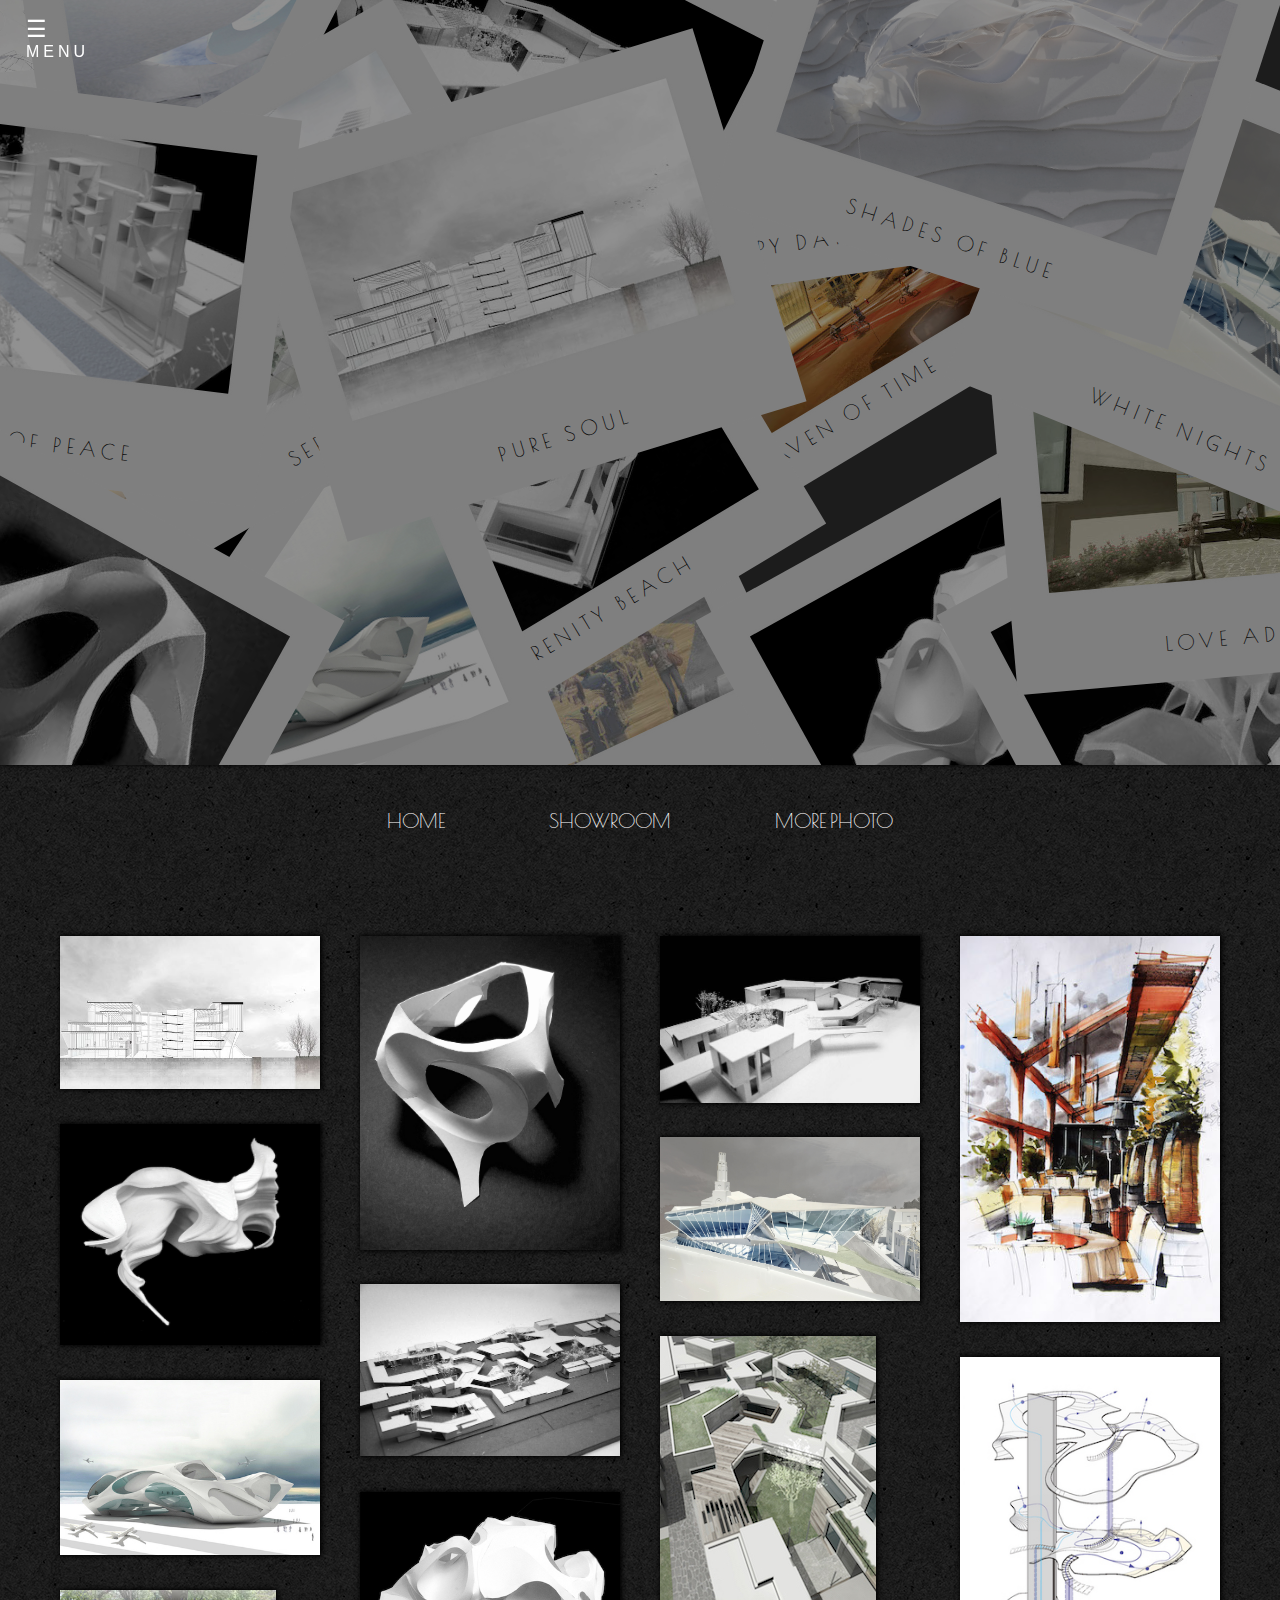
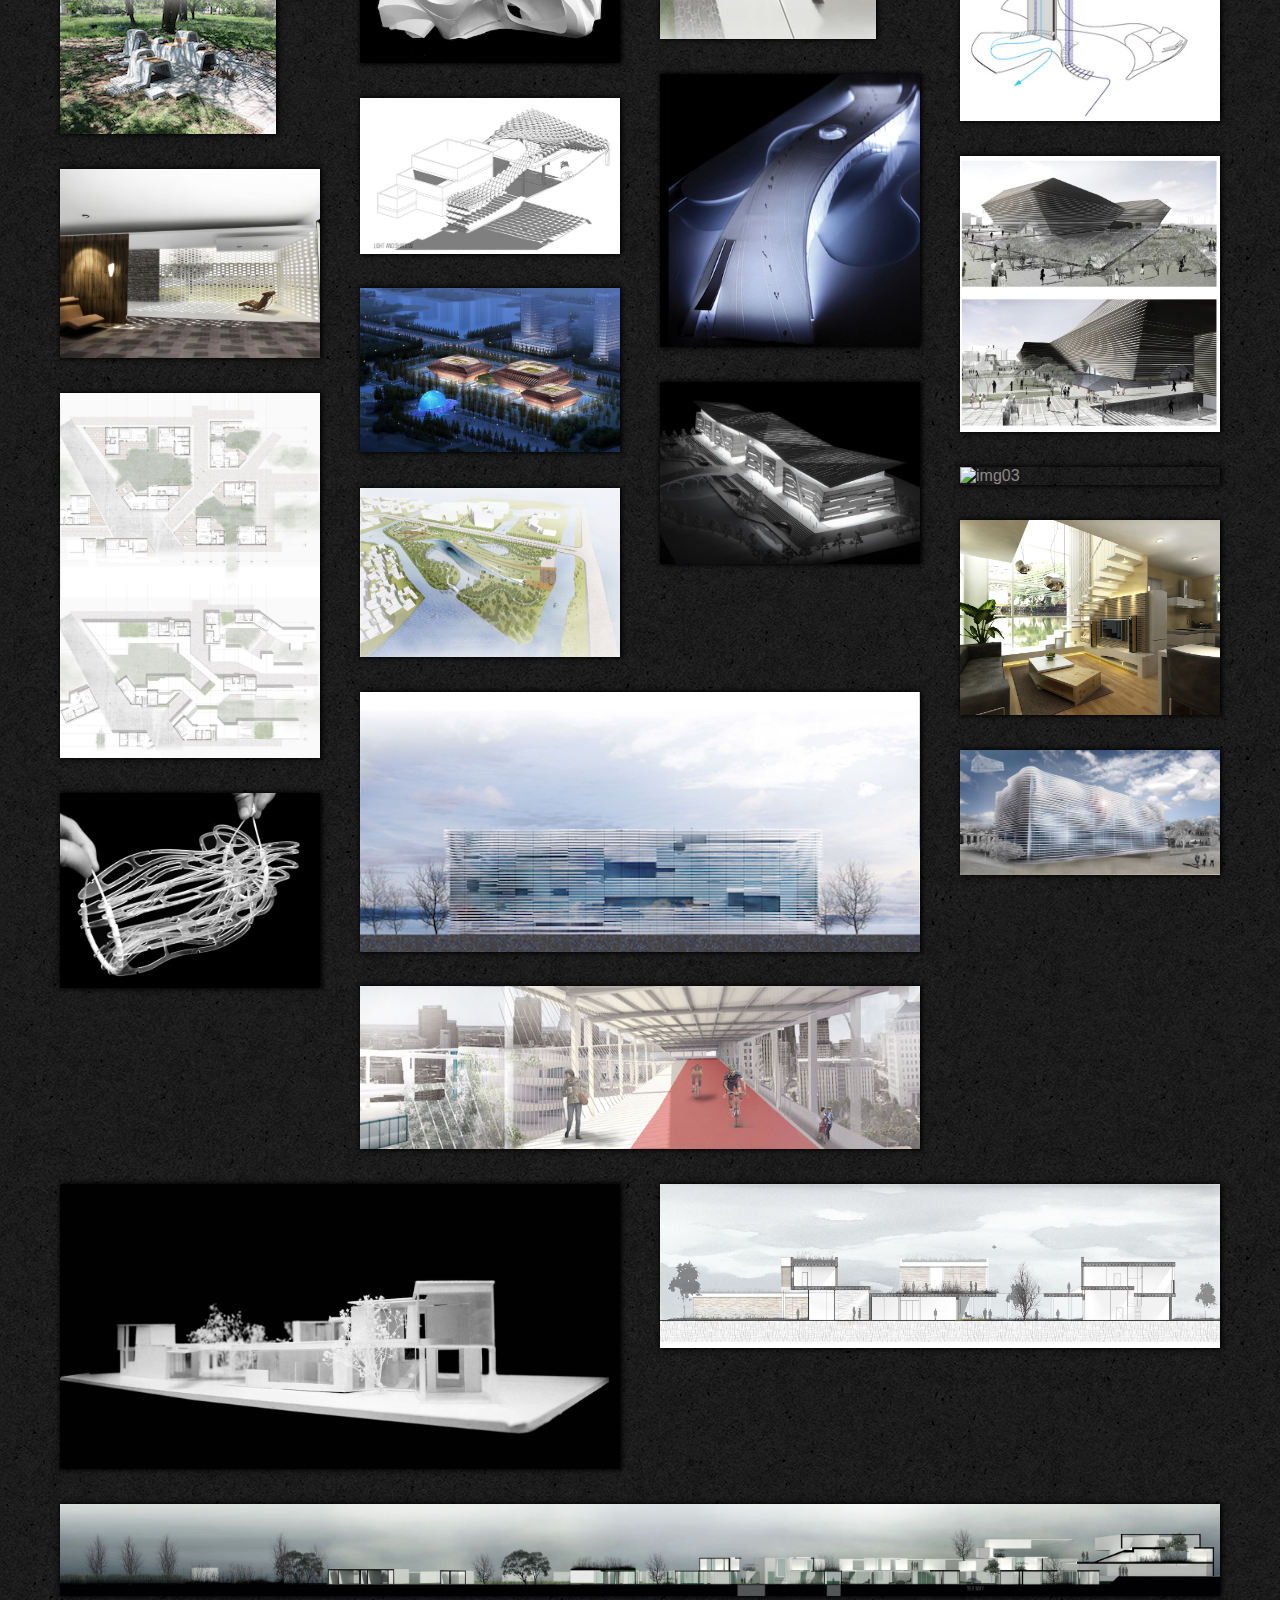
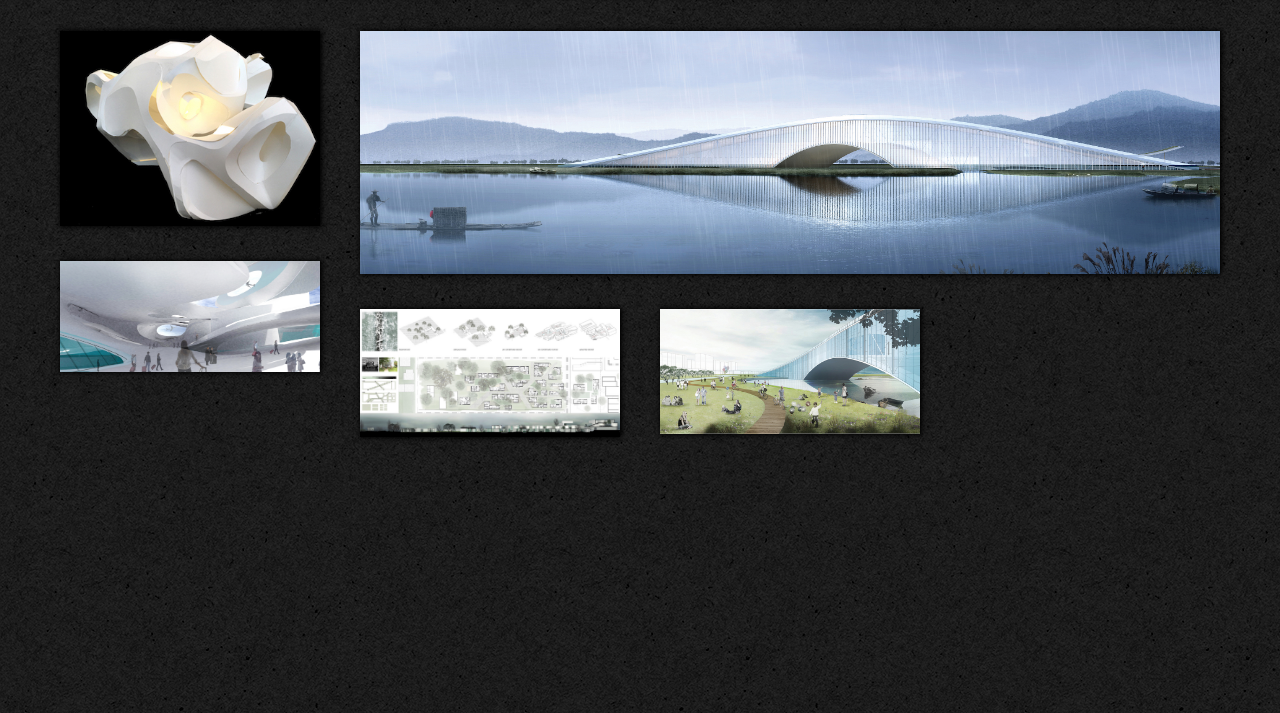
==== commit ab37af7c: "new effect" ====
--- a/gallery/index.html
+++ b/gallery/index.html
@@ -19,6 +19,27 @@
 
 	</head>
 	<body>
+		<nav class="w3-sidenav w3-white w3-animate-left" id="navbar" style="display:none;z-index:5">
+			<div class="overlay">
+			  <a href="javascript:void(0)" onclick="w3_close()" 
+			  class="w3-closenav w3-large">X</a>
+			  <a href="index.html">Home</a>	
+			  <a href="showroom.html">Showroom</a>
+			  <div class="later">
+				  <a href="../resume.html" target="_blank">Resume</a>	
+				  <a href="gallery/index.html" >Studio Gallery</a>
+			  </div>	
+			</div>
+		</nav>
+
+			<div class="w3-overlay" onclick="w3_close()" style="cursor:pointer"></div>
+					<div class="w3-container" id="white">
+					  <span class="w3-opennav w3-xlarge" onclick="w3_open()">☰</span>
+					  <br>
+					  <span>MENU</span>
+					</div>  
+			</div>
+
 		<div class="container" >
 
 
@@ -813,7 +834,19 @@
 	<script src="grid/js/classie.js"></script>
 	<script src="grid/js/main.js"></script>
 	<script>
+				function w3_open() {
+				$(".overlay").fadeIn(1200);
+				//$(".project").delay(300).fadeIn(800);
+				$(".later").delay(200).fadeIn(800);
+
+				    document.getElementsByClassName("w3-sidenav")[0].style.display = "block";
+				    document.getElementsByClassName("w3-overlay")[0].style.display = "block";
+				}
+				function w3_close() {
+					$(".overlay, .later, .w3-sidenav, .w3-overlay").fadeOut();
+				}
 		(function() {
+
 
 			    /* Every time the window is scrolled ... */
     $(window).scroll( function(){
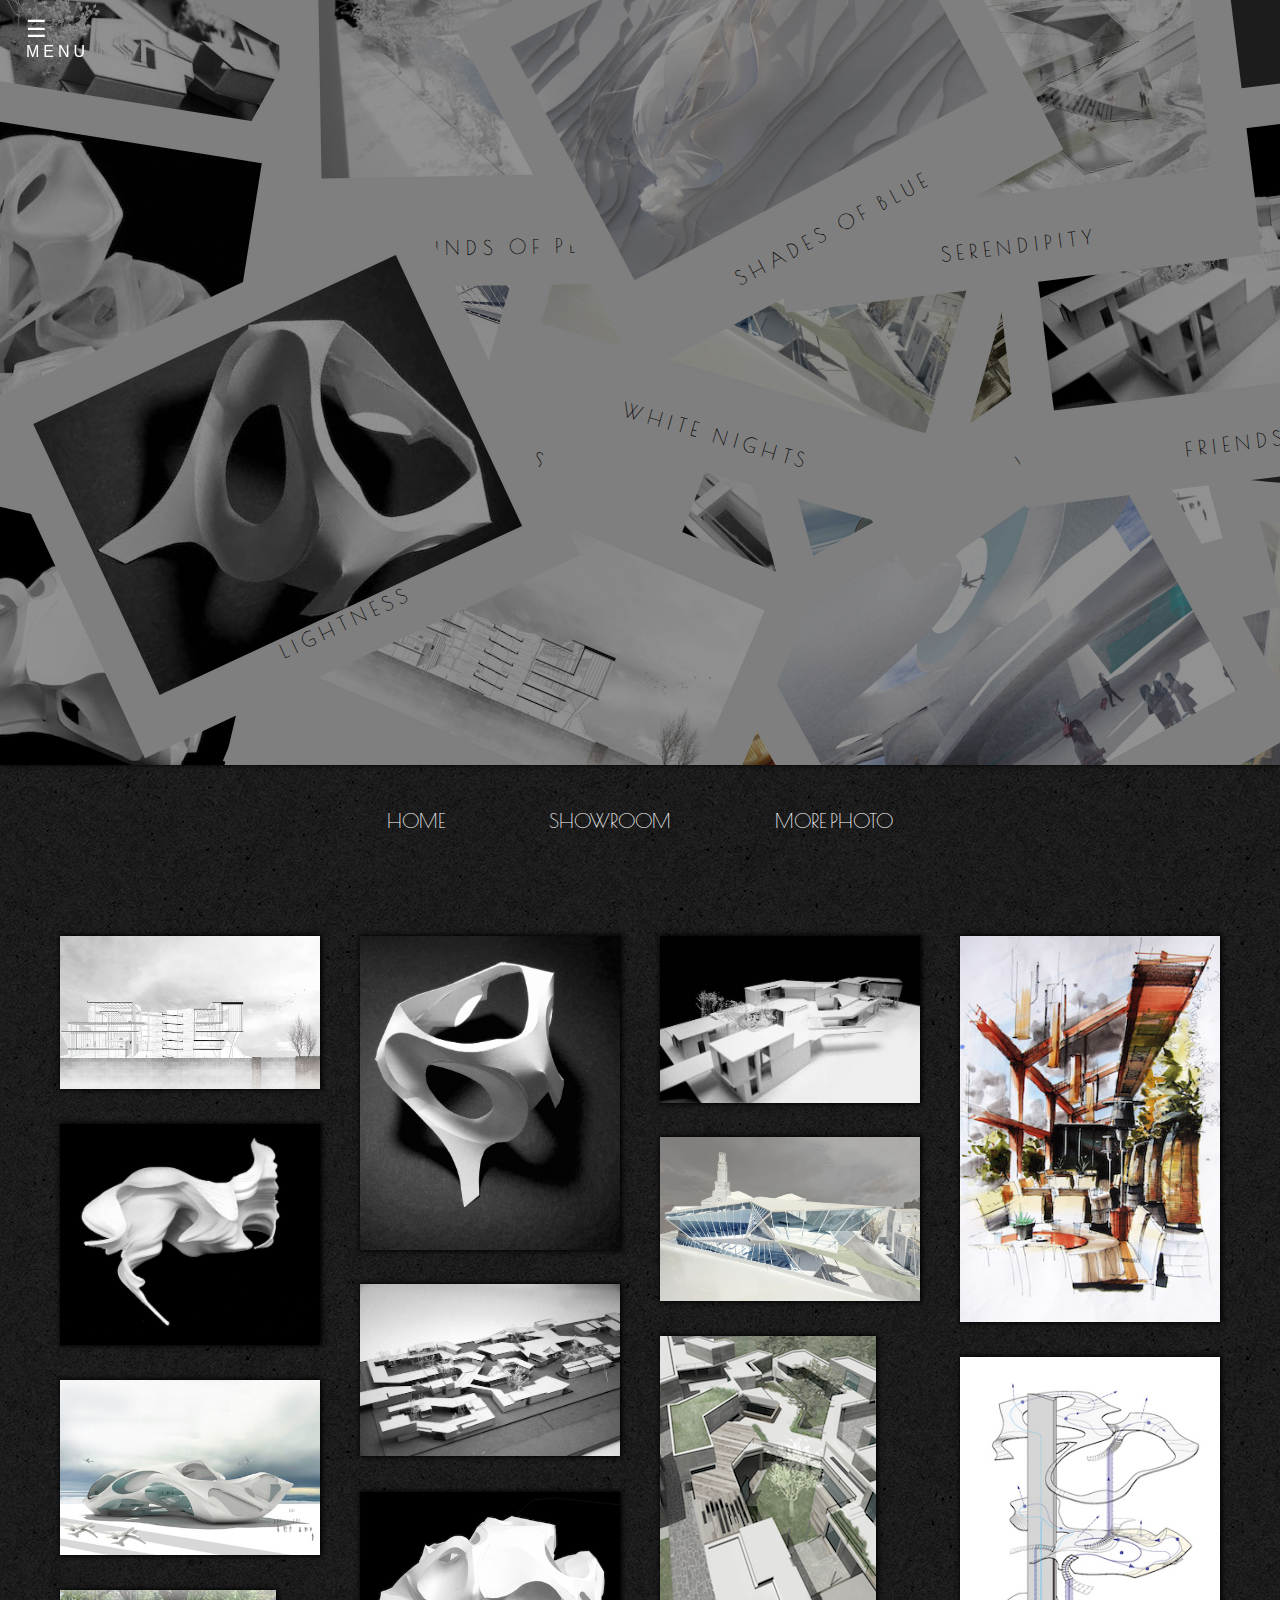
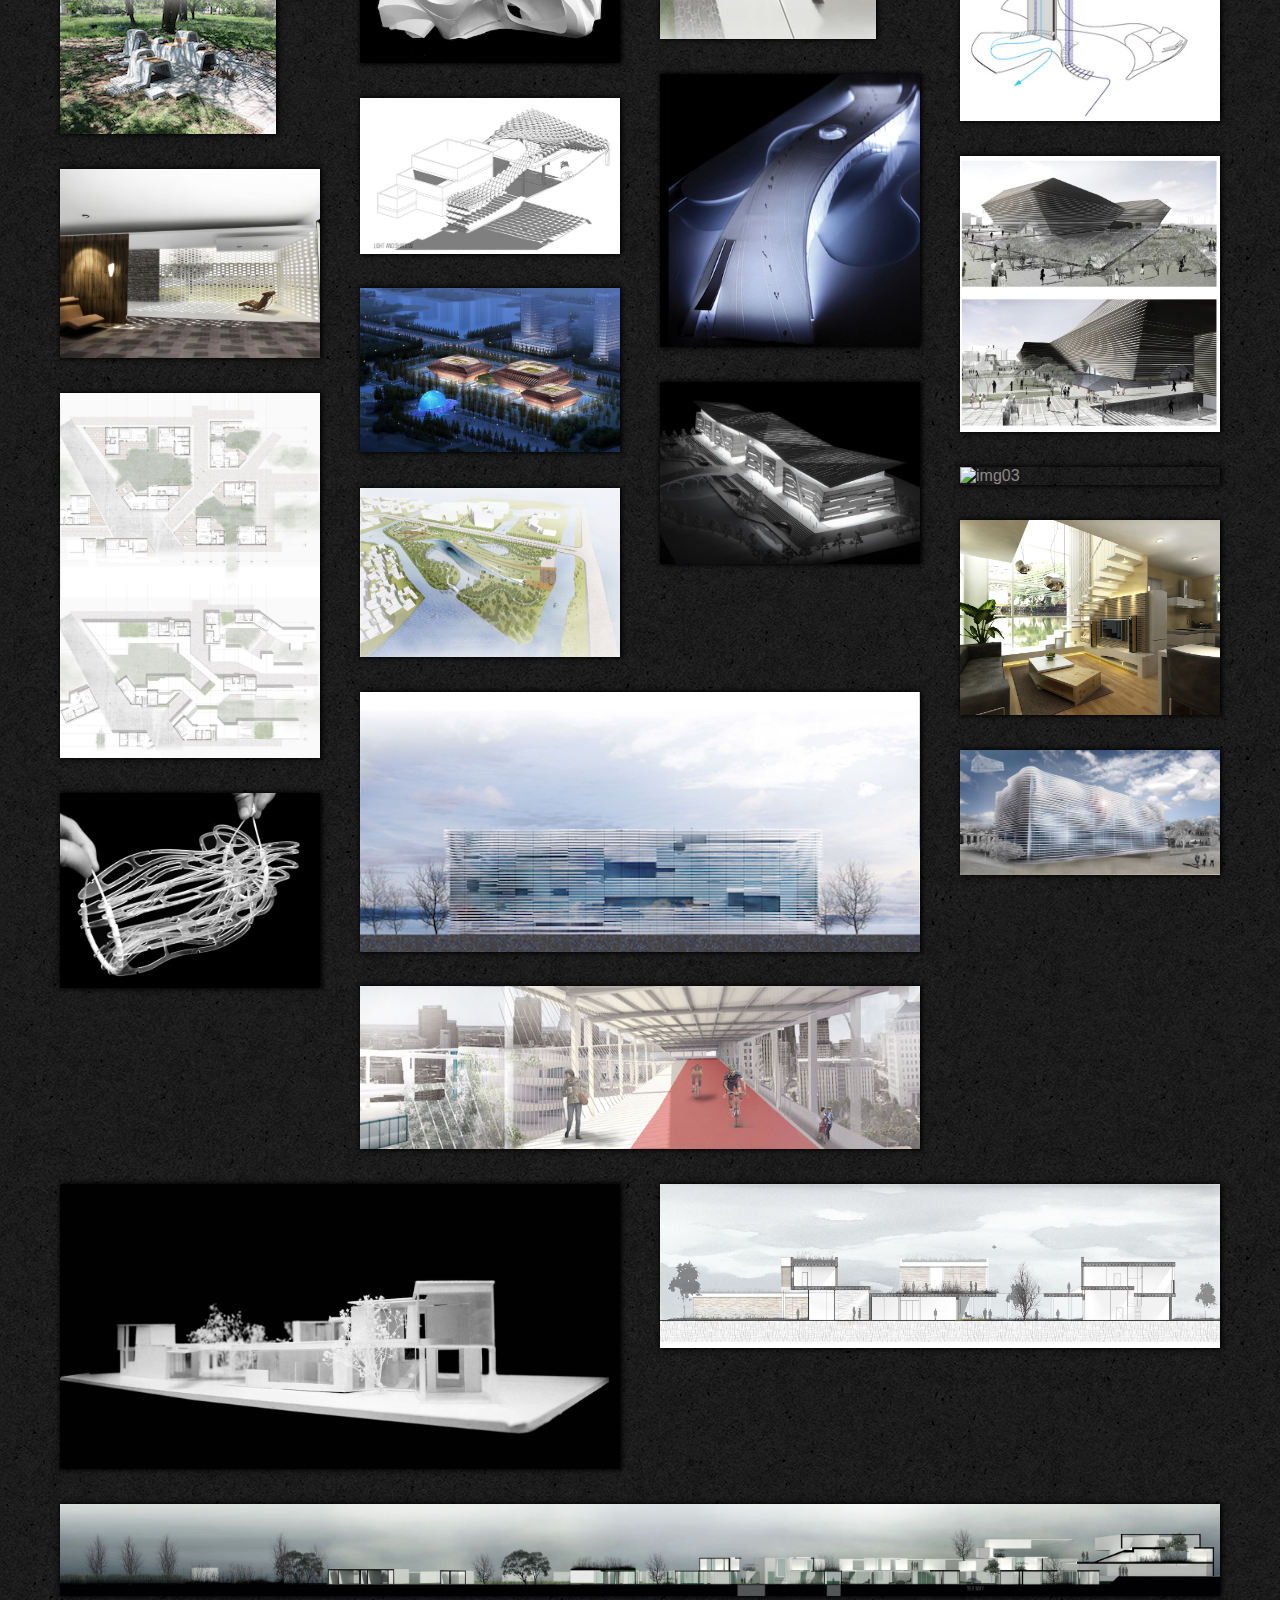
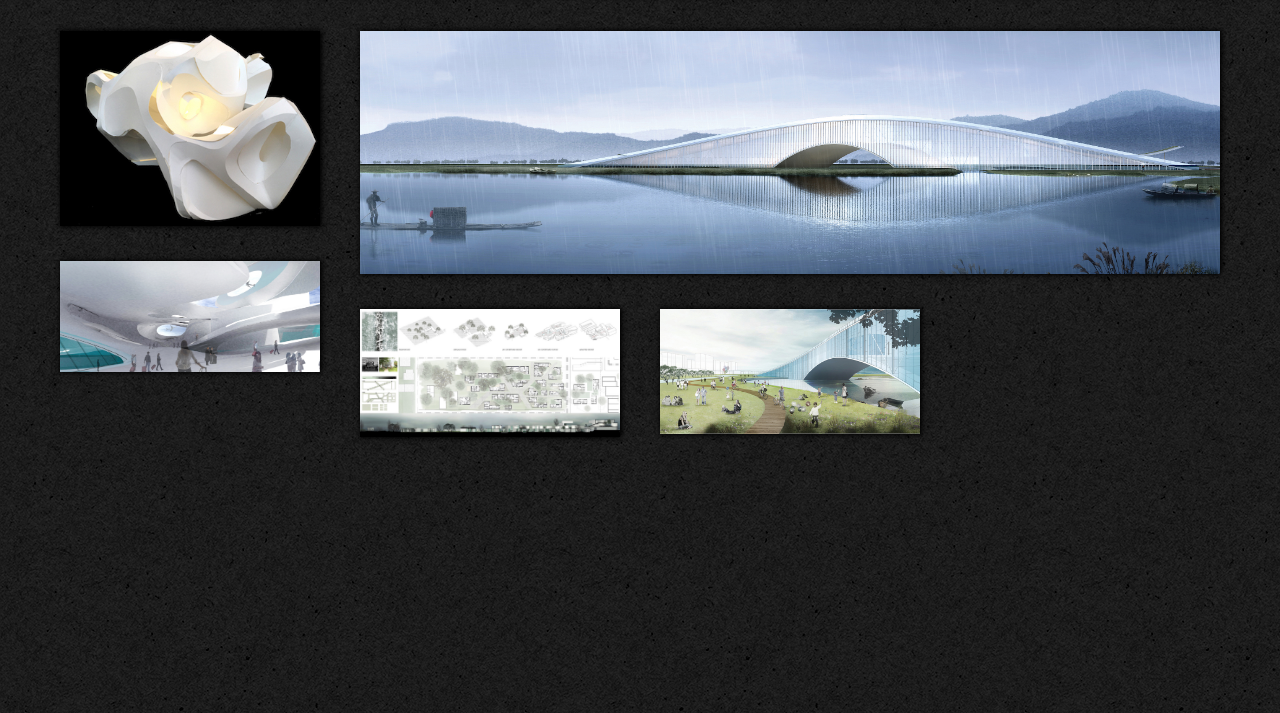
==== commit 3f08b025: "new effect" ====
--- a/gallery/index.html
+++ b/gallery/index.html
@@ -23,11 +23,11 @@
 			<div class="overlay">
 			  <a href="javascript:void(0)" onclick="w3_close()" 
 			  class="w3-closenav w3-large">X</a>
-			  <a href="index.html">Home</a>	
-			  <a href="showroom.html">Showroom</a>
+			  <a href="../index.html">Home</a>	
+			  <a href="../showroom.html" target="_blank">Showroom</a>
 			  <div class="later">
 				  <a href="../resume.html" target="_blank">Resume</a>	
-				  <a href="gallery/index.html" >Studio Gallery</a>
+				  <a href="#" >Studio Gallery</a>
 			  </div>	
 			</div>
 		</nav>
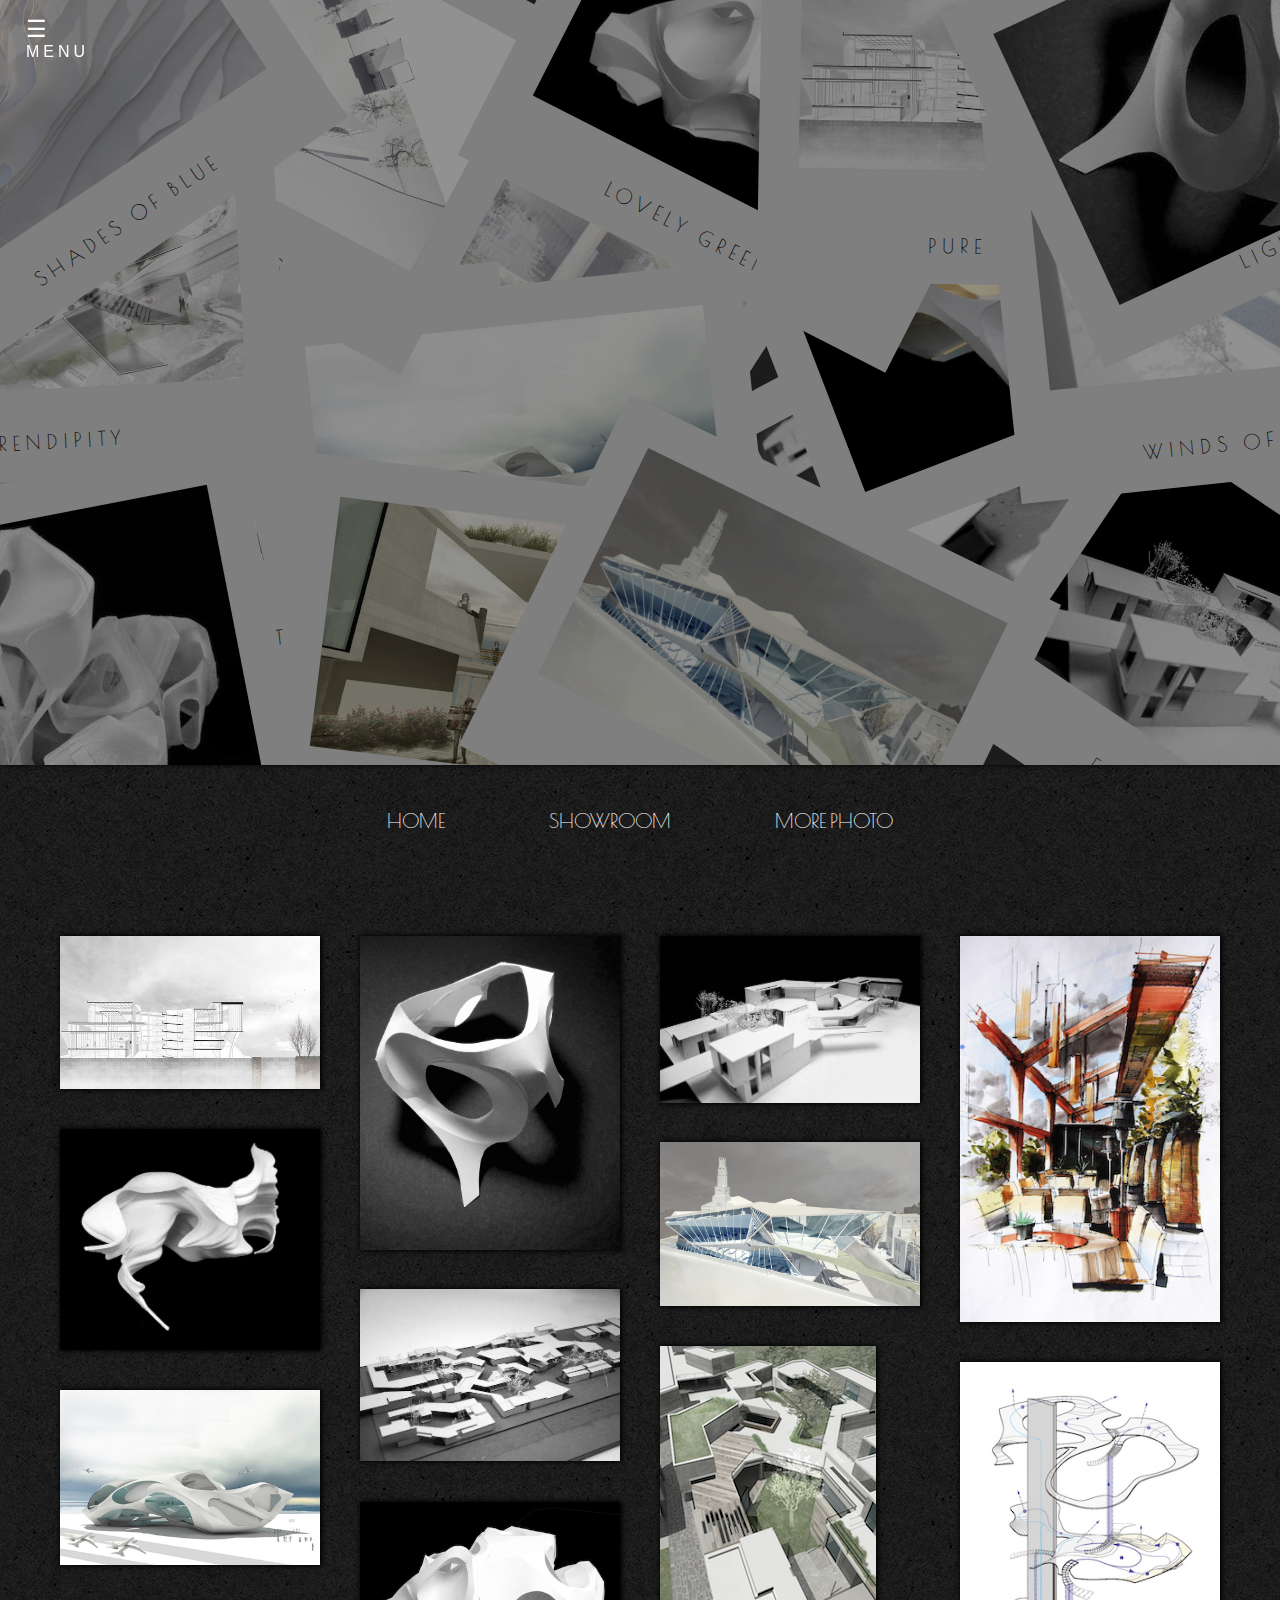
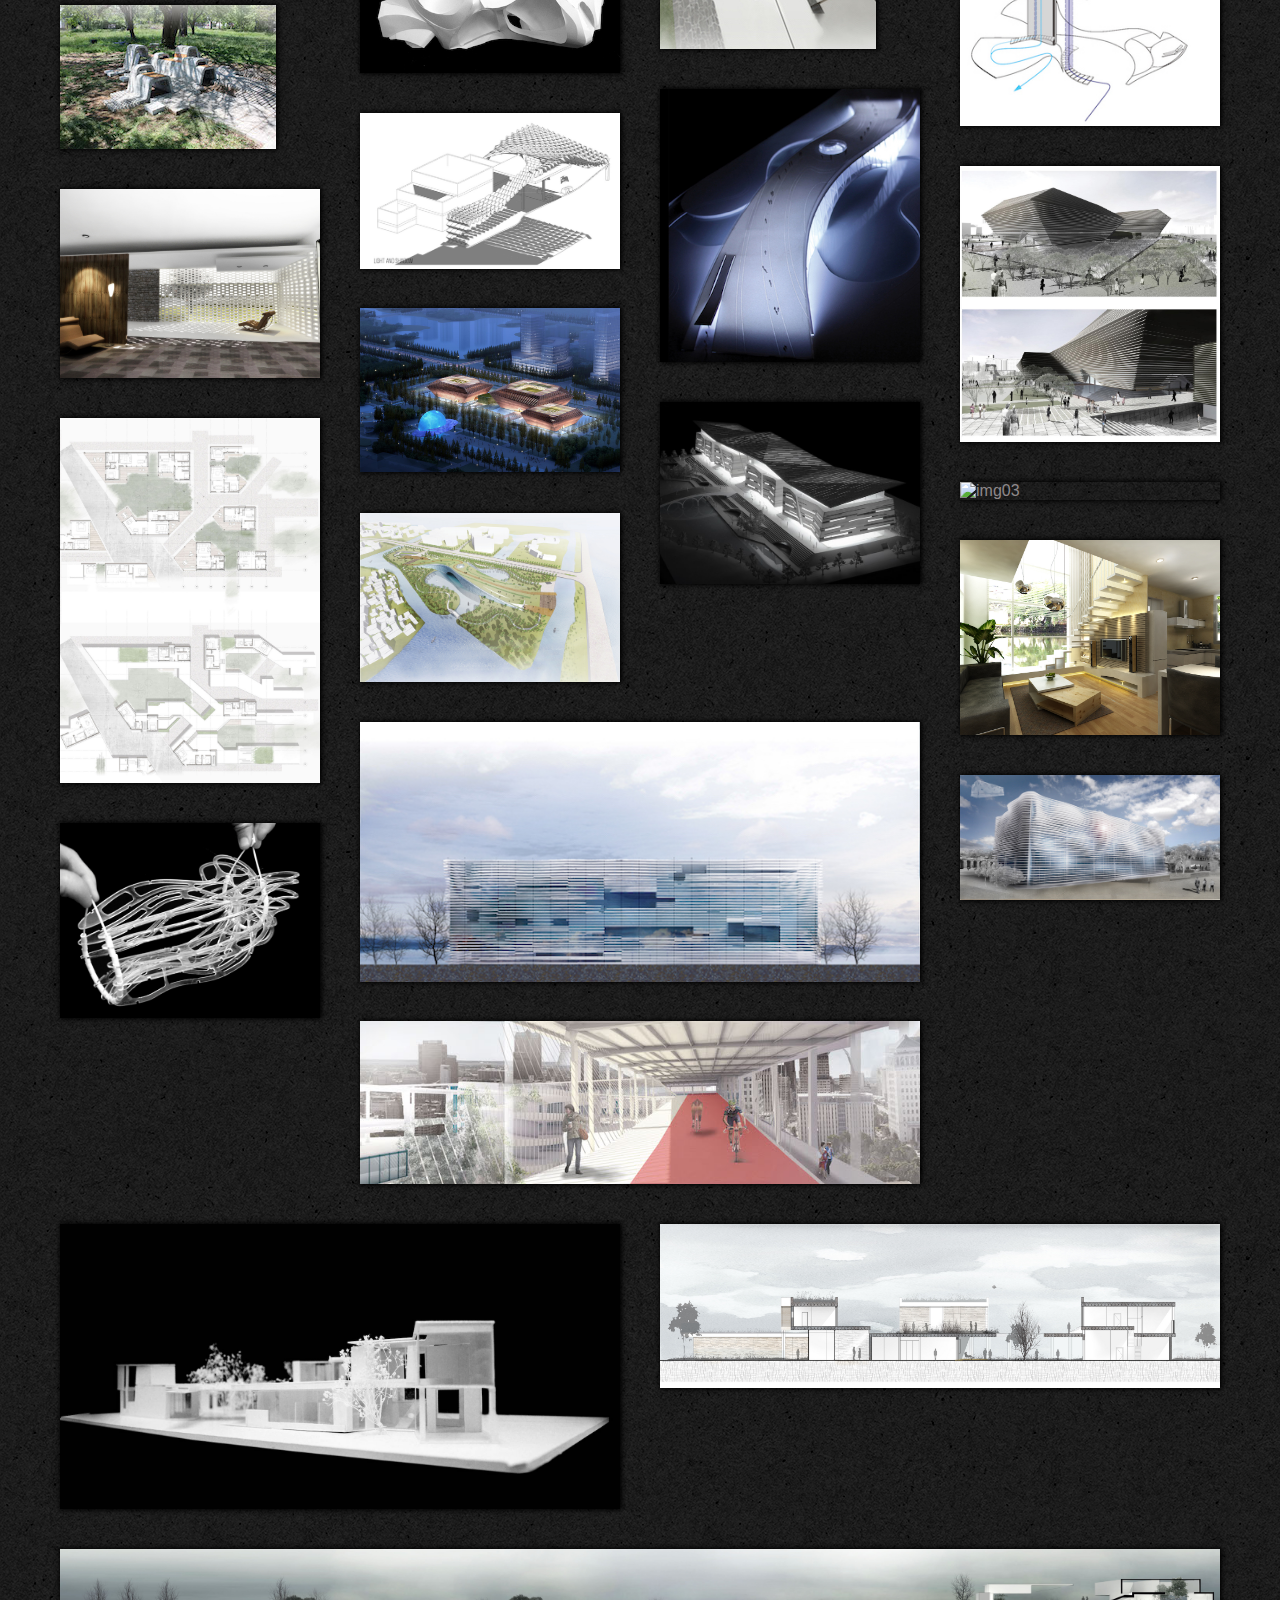
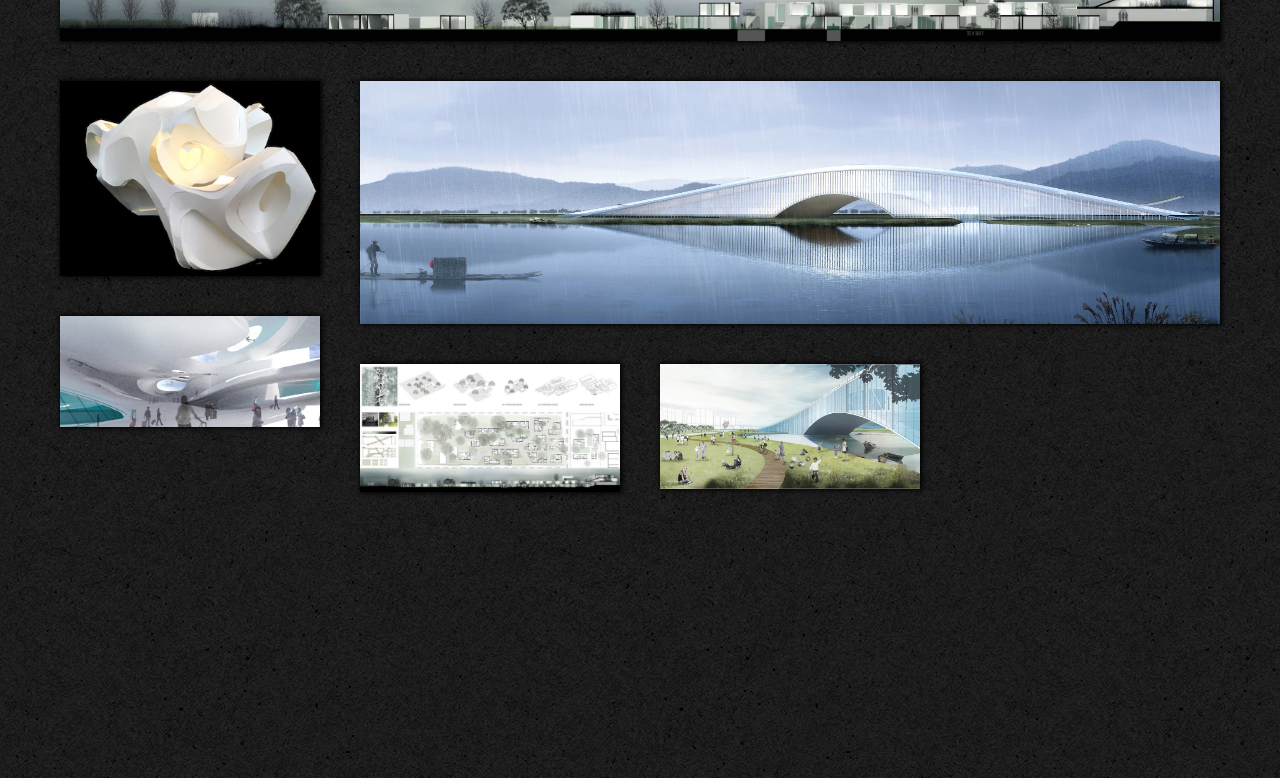
==== commit d85e7b77: "new effect" ====
--- a/gallery/index.html
+++ b/gallery/index.html
@@ -184,7 +184,7 @@
 			<section class="operation">
 				<ul class="w3-navbar w3-black">
 				  <li><a href="../index.html">Home</a></li>
-				  <li><a href="../showroom.html">showroom</a></li>
+				  <li><a href="../showroom.html" target="_blank">showroom</a></li>
 				  <li><a href="#">more photo</a></li>
 				</ul>
 
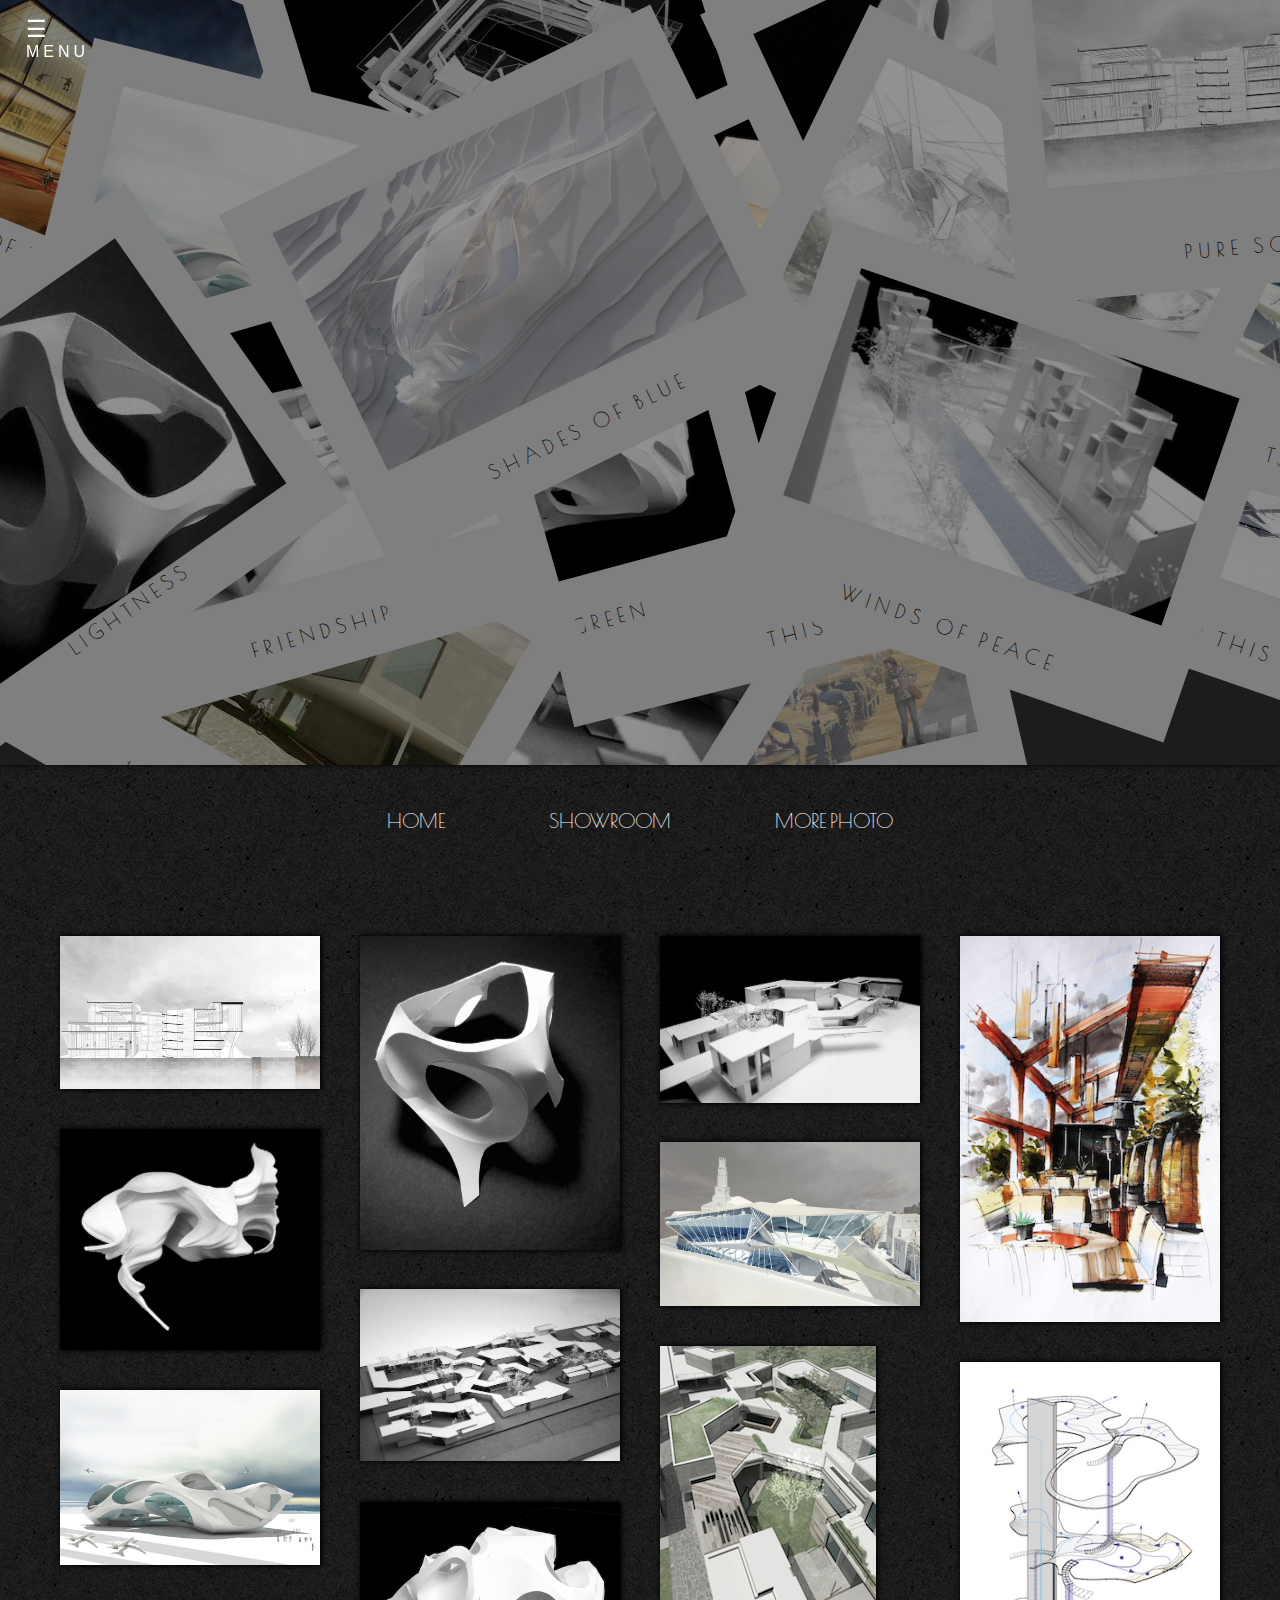
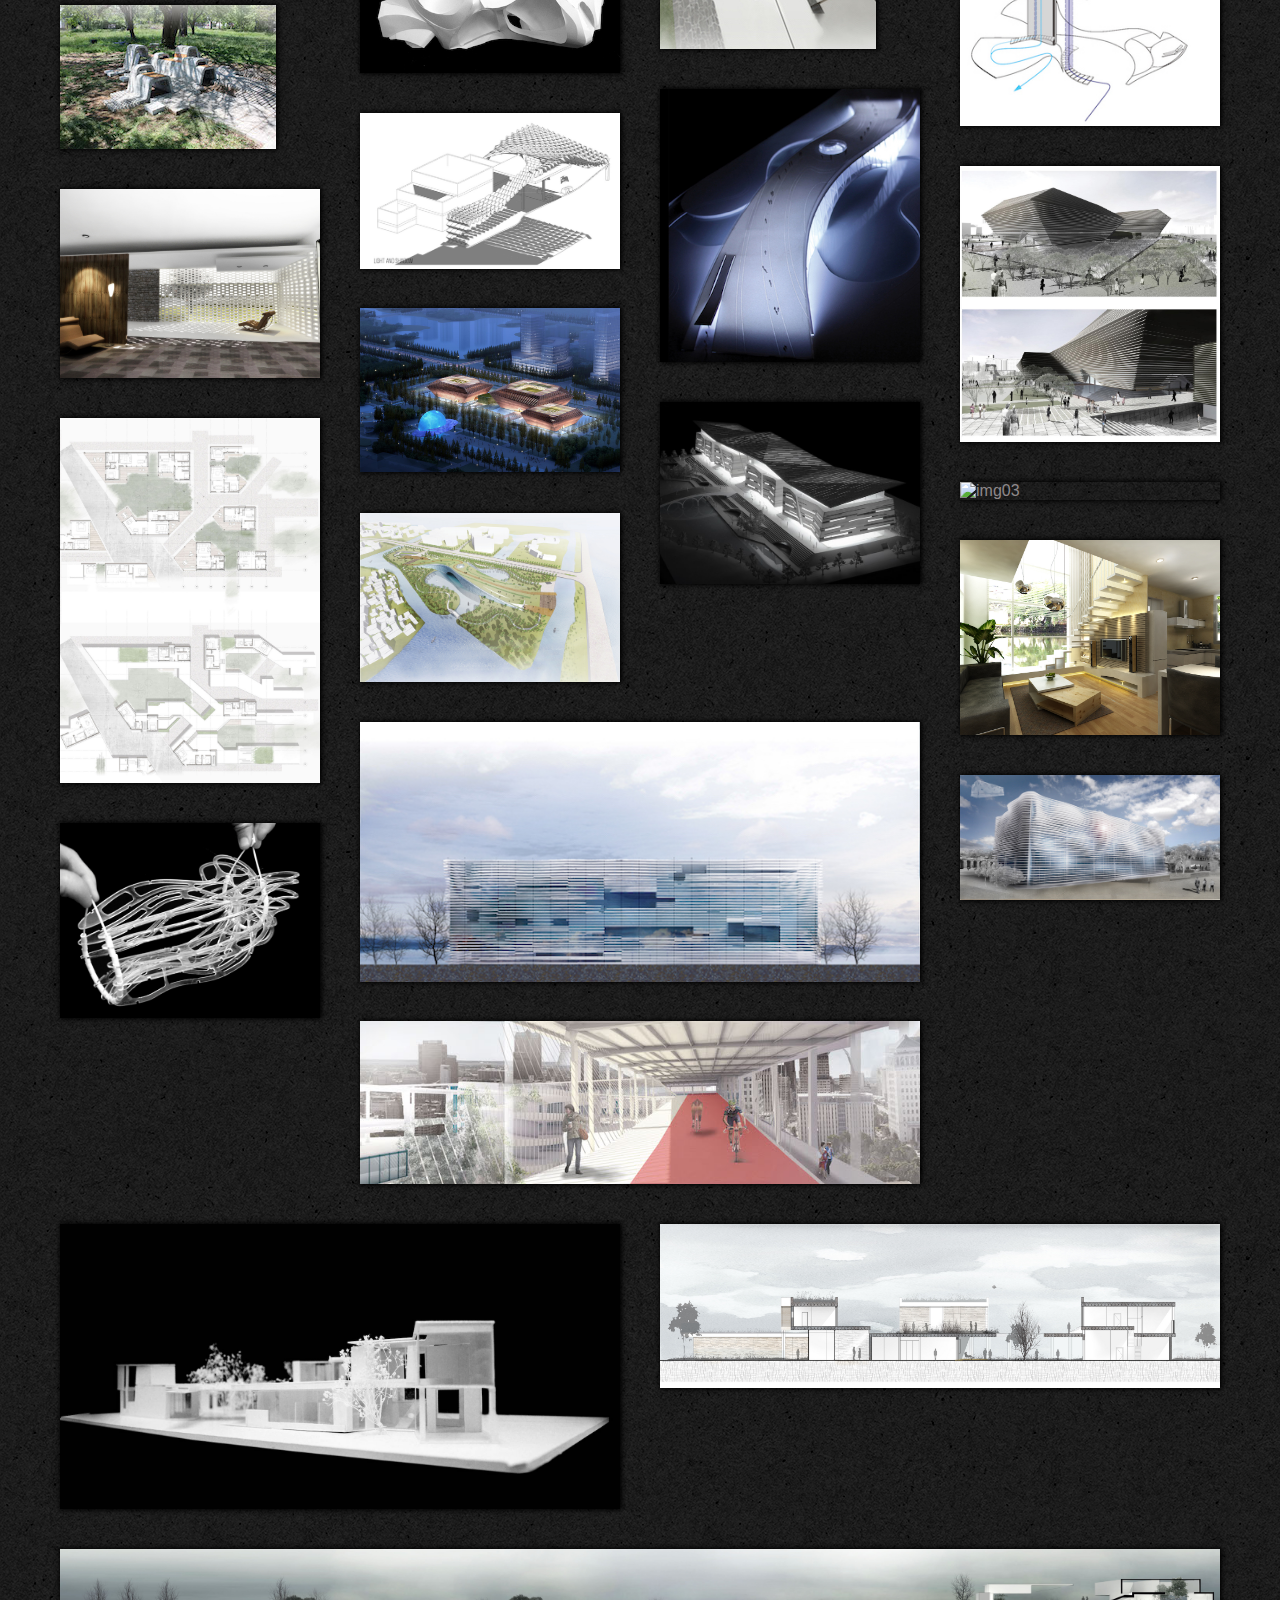
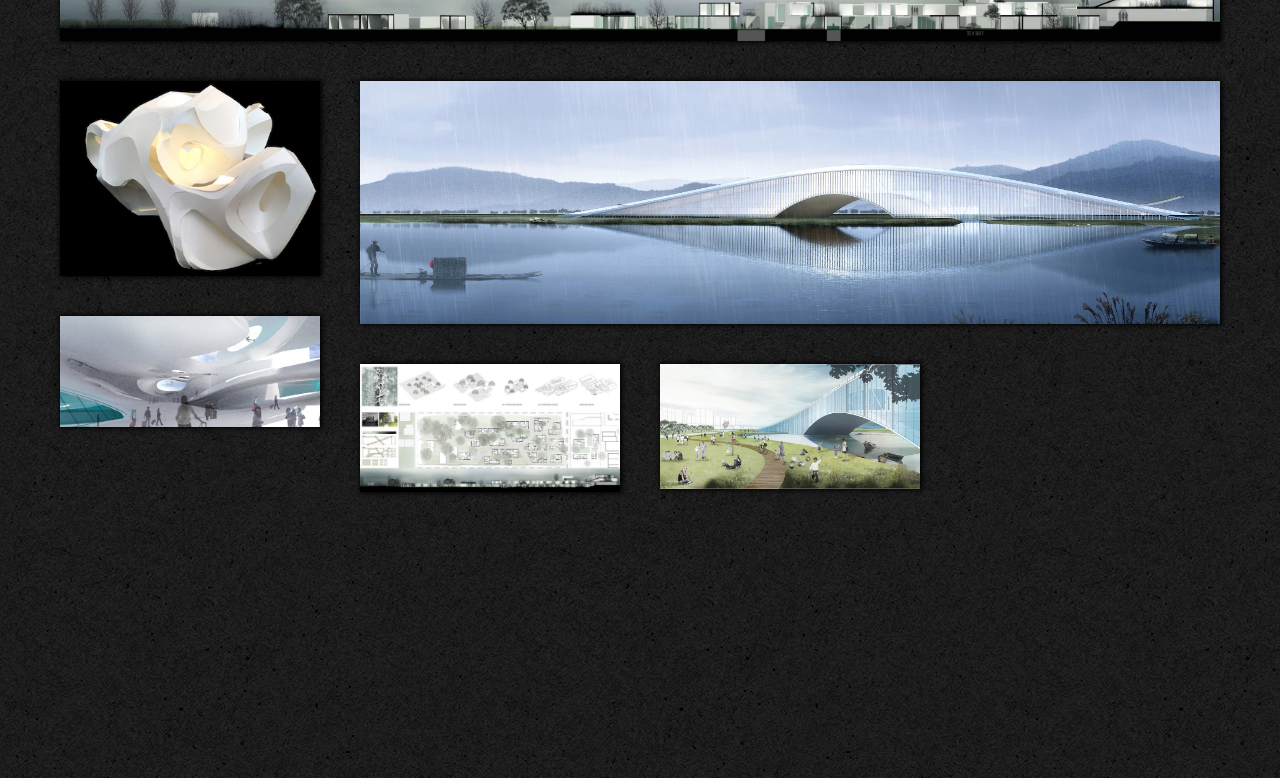
==== commit 65fcb93f: "crossfade" ====
--- a/gallery/index.html
+++ b/gallery/index.html
@@ -9,7 +9,7 @@
 		<link rel="stylesheet" type="text/css" href="css/normalize.css" />
 		<link rel="stylesheet" type="text/css" href="css/demo.css" />
 		<link rel="stylesheet" type="text/css" href="css/component.css" />
-		<link rel="stylesheet" type="text/css" href="css/w3.css"/>
+		<link rel="stylesheet" type="text/css" href="../css/w3.css"/>
 		<script src="js/modernizr.min.js"></script>
 		<script src="https://ajax.googleapis.com/ajax/libs/jquery/1.12.0/jquery.min.js"></script>
 	<link rel="stylesheet" type="text/css" href="grid/css/normalize.css" />
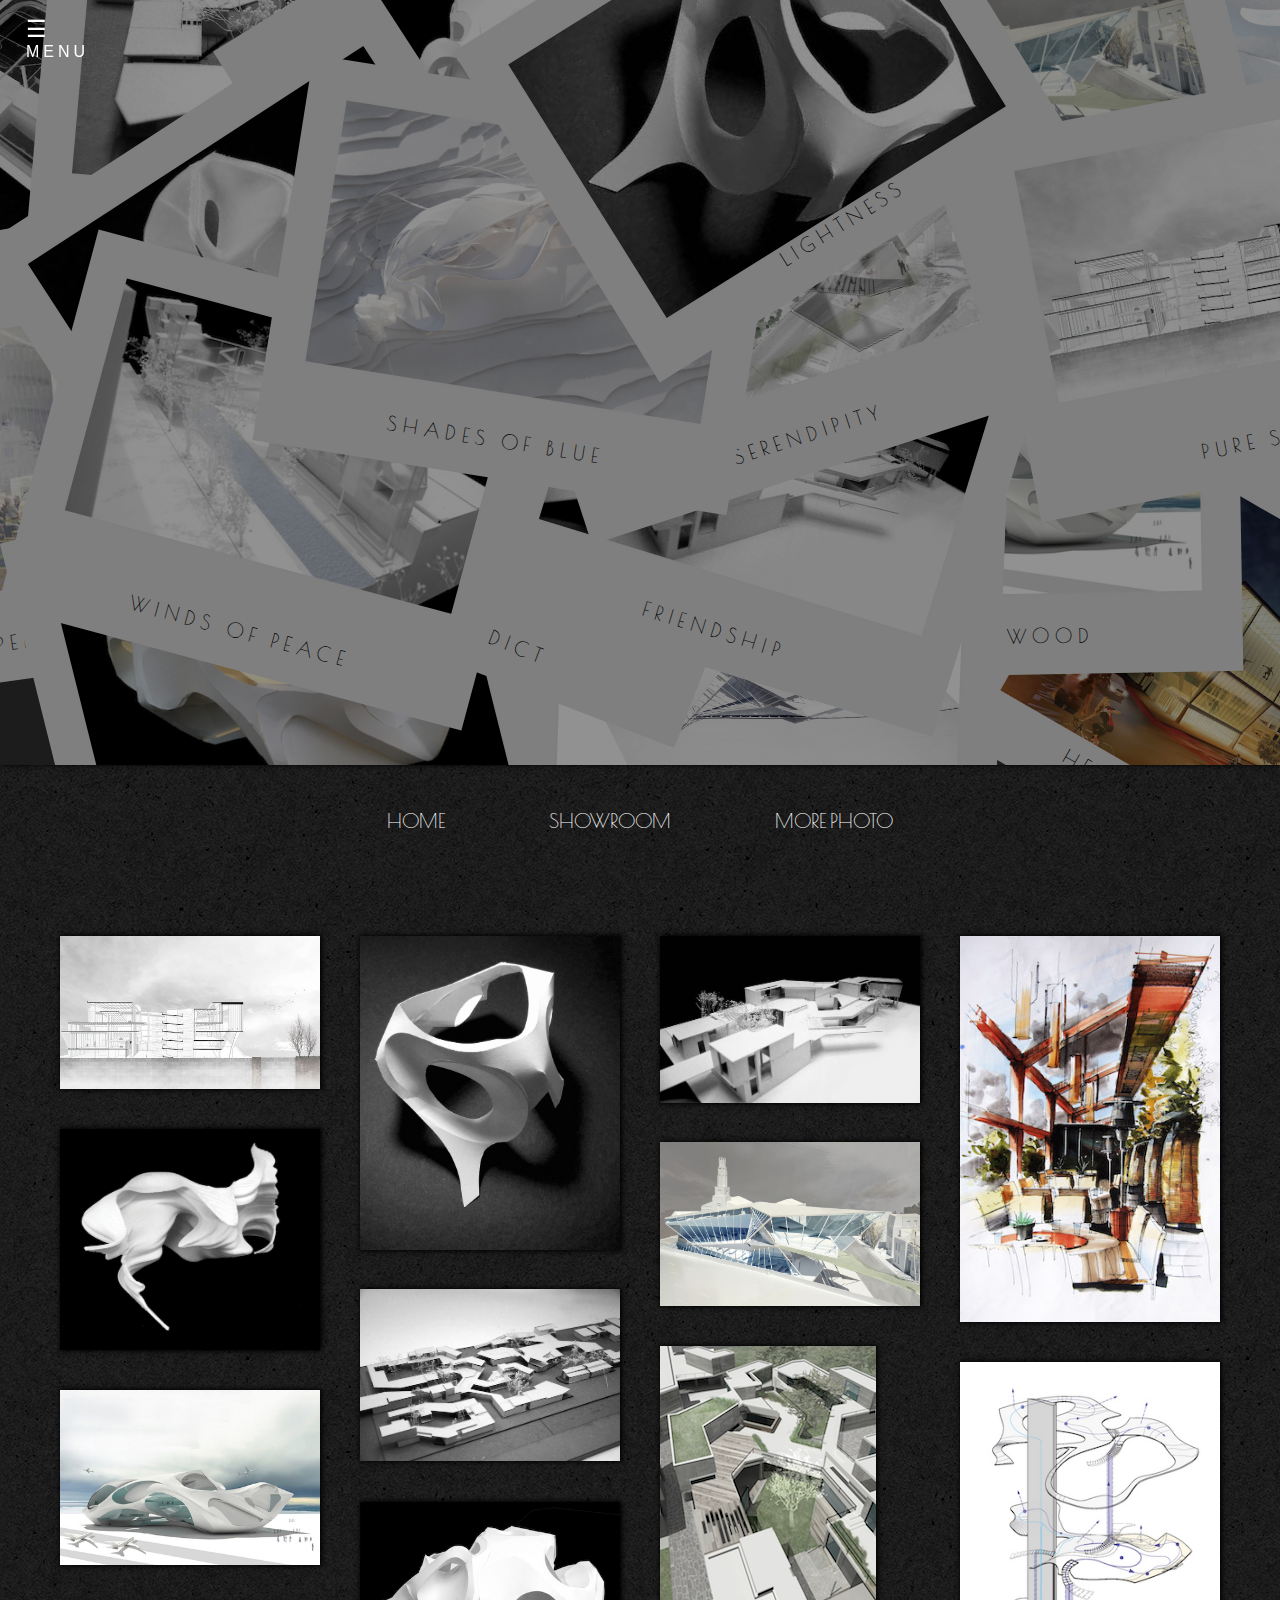
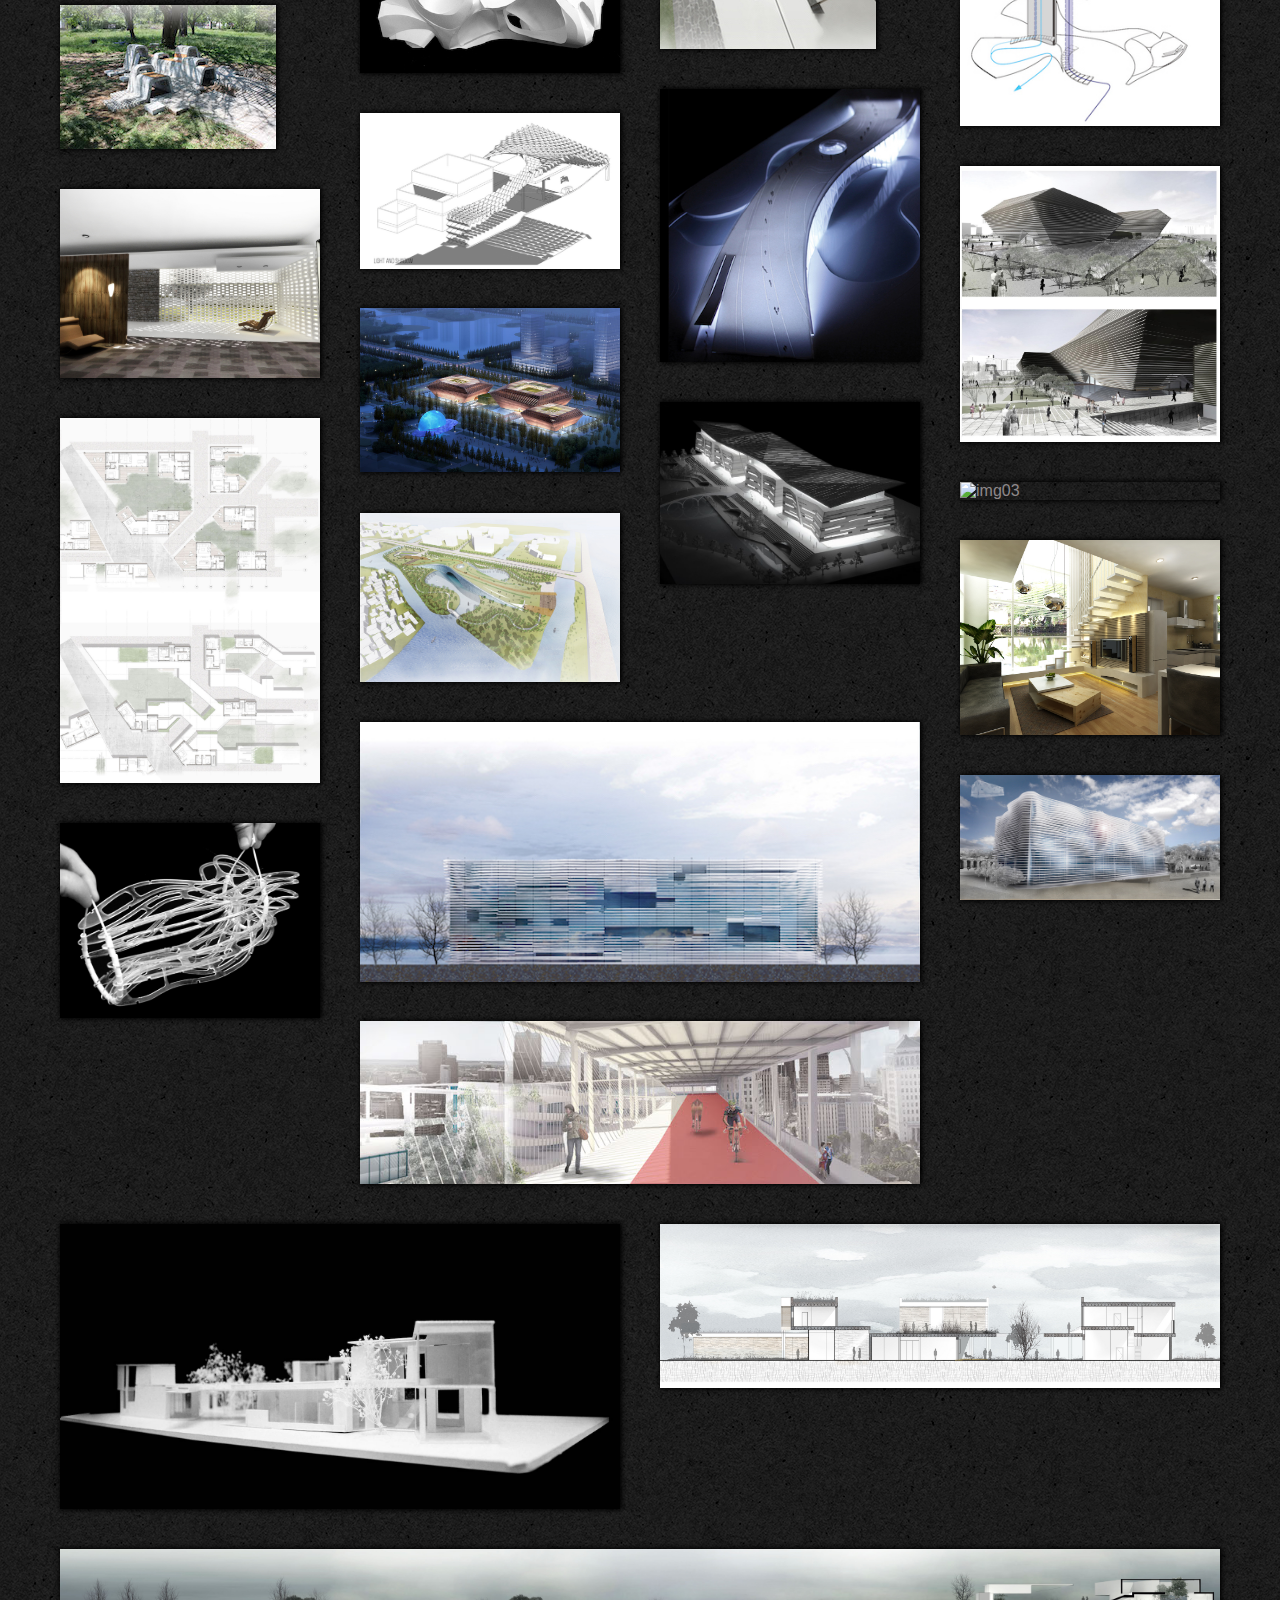
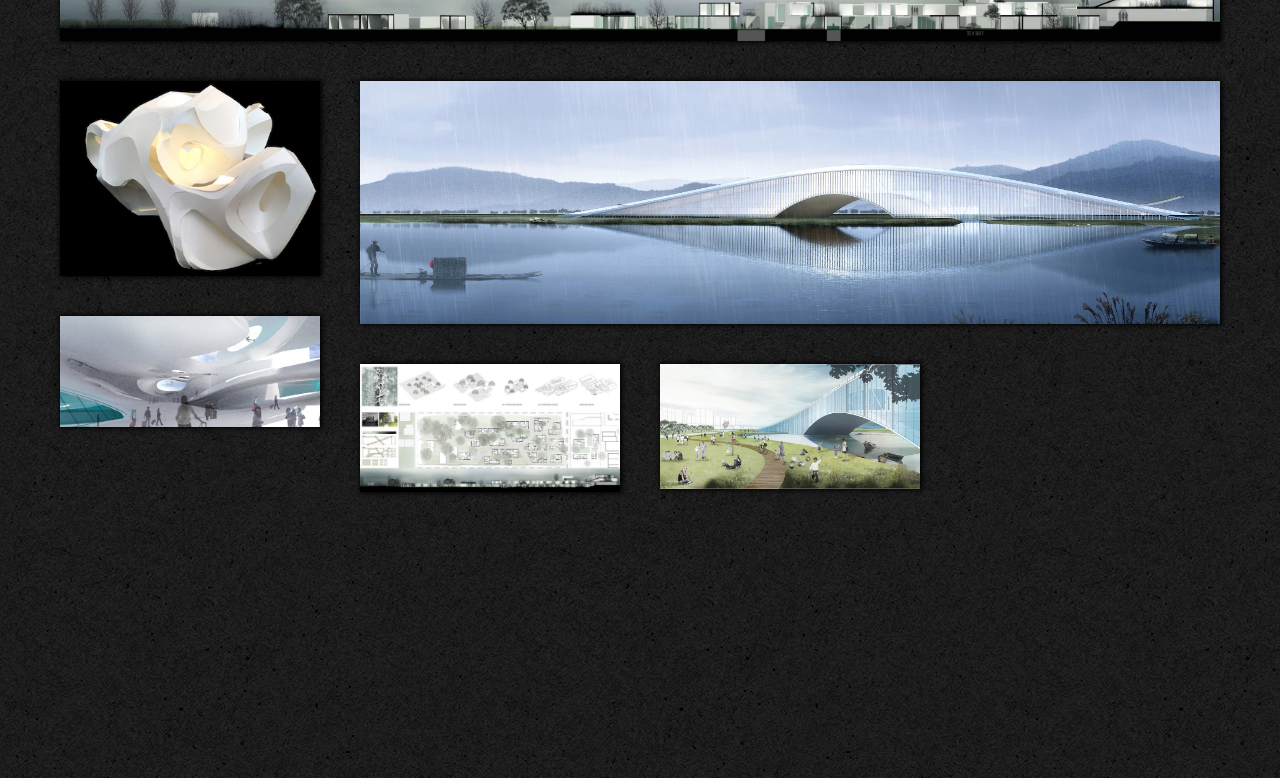
==== commit 1d0dd399: "crossfade" ====
--- a/gallery/index.html
+++ b/gallery/index.html
@@ -4,7 +4,7 @@
 		<meta charset="UTF-8" />
 		<meta http-equiv="X-UA-Compatible" content="IE=edge"> 
 		<meta name="viewport" content="width=device-width, initial-scale=1"> 
-		<title>Studio Gallery</title>
+		<title>Jill Chen Gallery</title>
 		  <link href='https://fonts.googleapis.com/css?family=Poiret+One|Indie+Flower|Shadows+Into+Light|Josefin+Sans|Architects+Daughter|Covered+By+Your+Grace|Gloria+Hallelujah' rel='stylesheet' type='text/css'>
 		<link rel="stylesheet" type="text/css" href="css/normalize.css" />
 		<link rel="stylesheet" type="text/css" href="css/demo.css" />
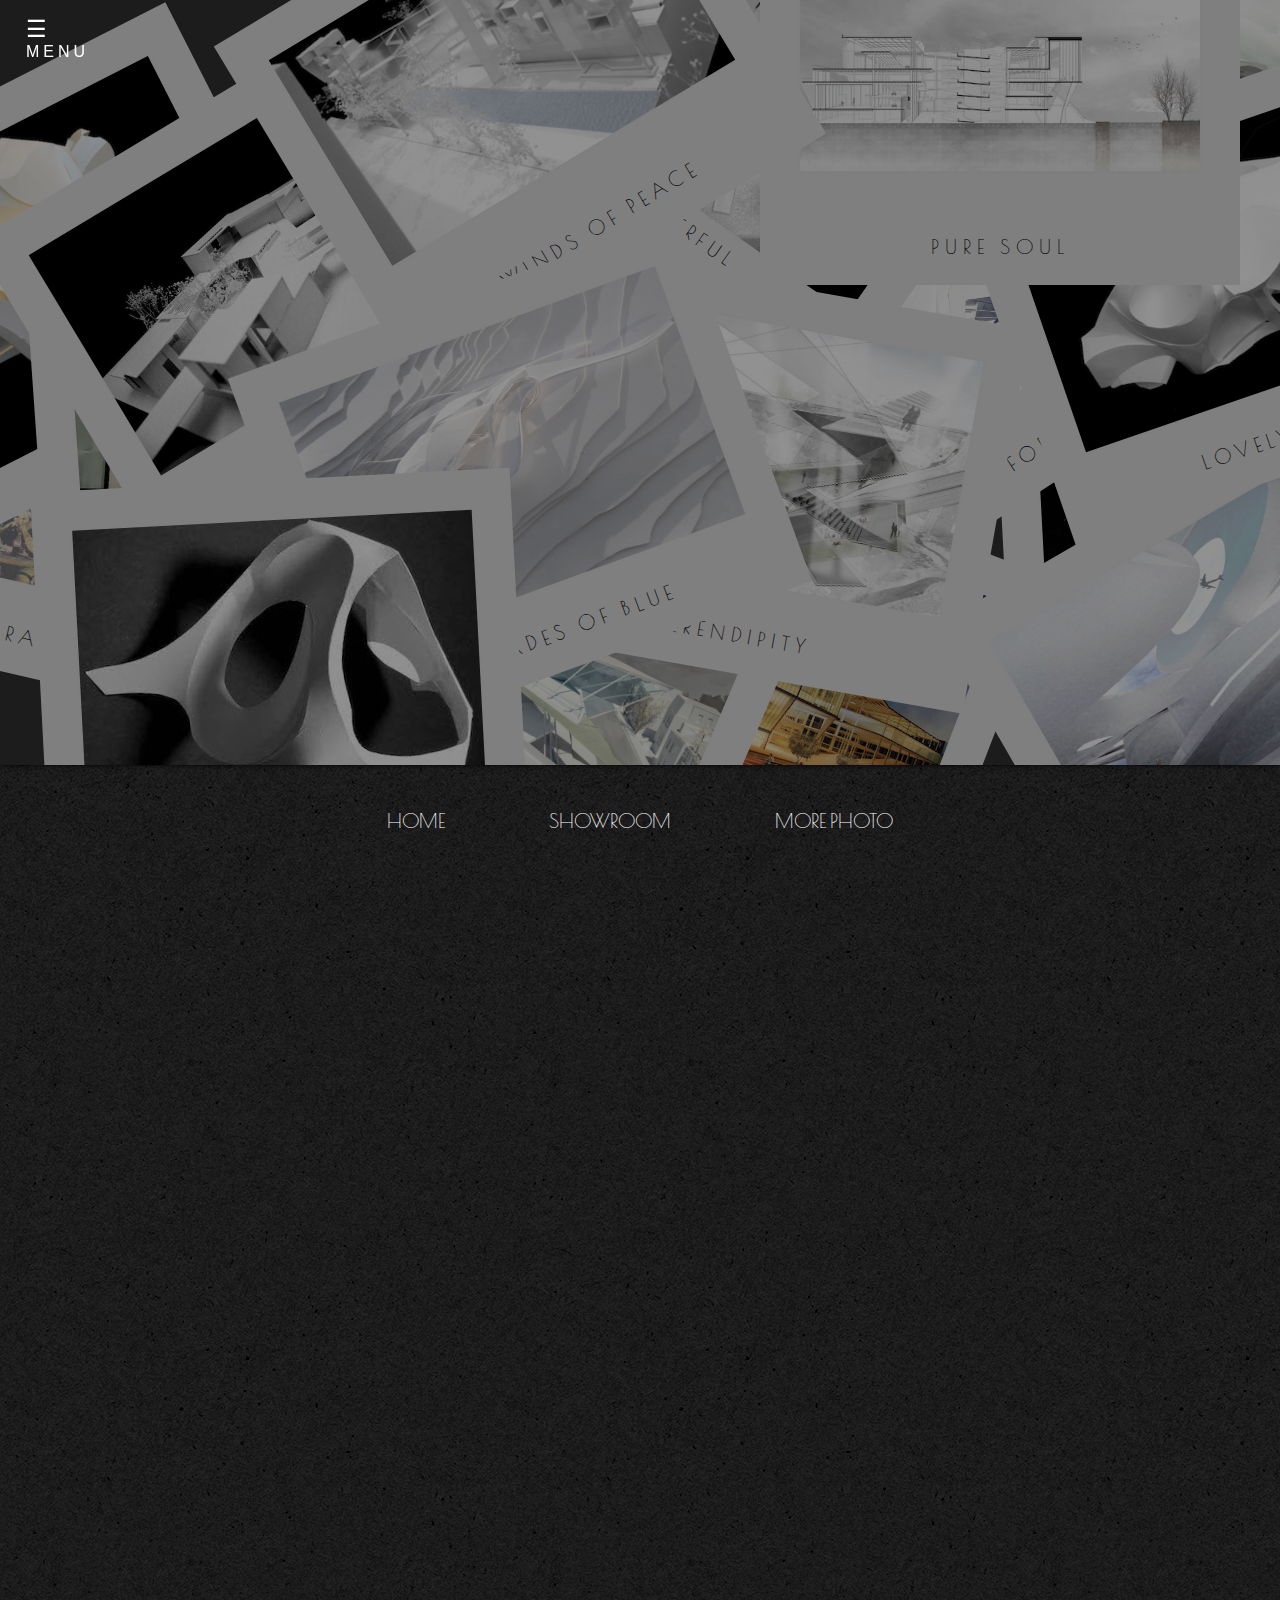
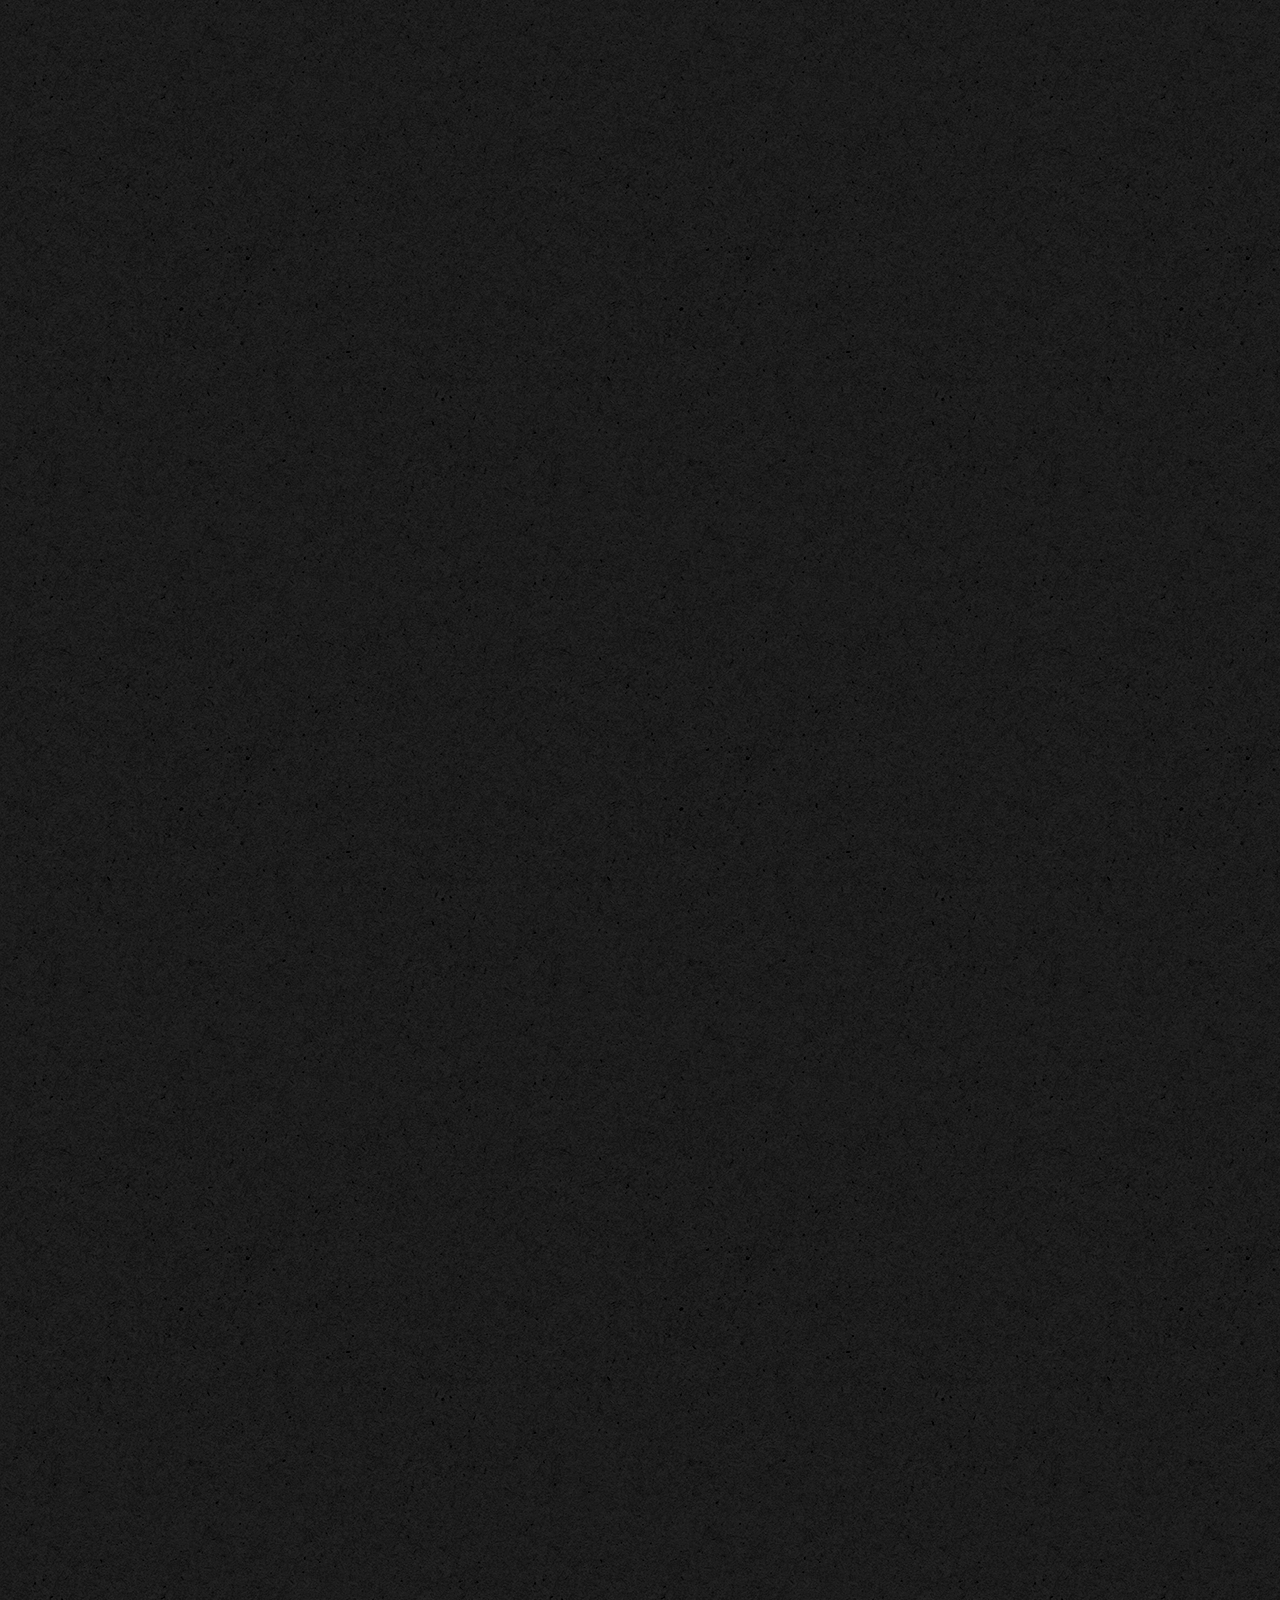
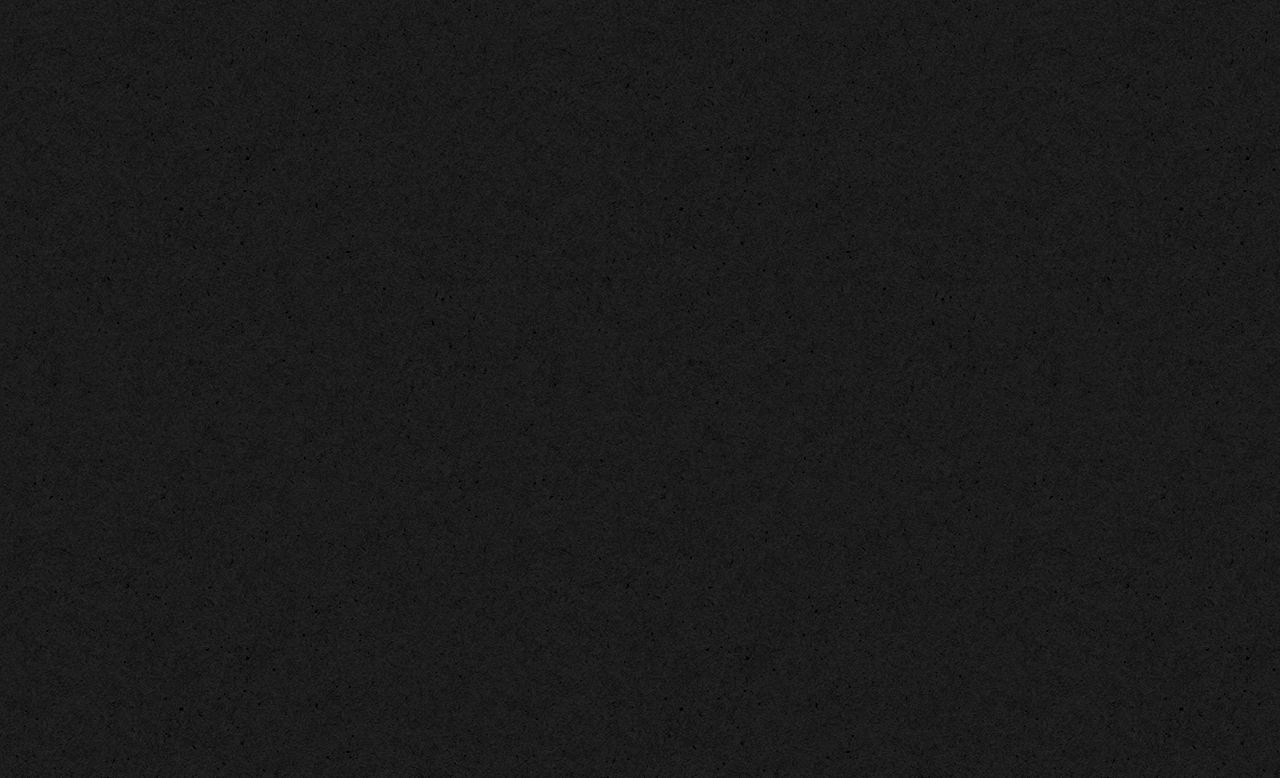
==== commit bf0a7ac8: "scroll" ====
--- a/gallery/index.html
+++ b/gallery/index.html
@@ -850,8 +850,15 @@
 
 			    /* Every time the window is scrolled ... */
     $(window).scroll( function(){
-
-               if( $(".footer").offset().top < $(window).scrollTop() + $(window).height() ){                
+    	    	var x=$(window).scrollTop();
+    	var y=$(window).height();
+
+    	$(".grid__item").each(function(i){
+    		if($(this).offset().top< x+y-50)$(this).animate({'opacity':'1'},500);     
+
+    	});
+
+               if( $(".footer").offset().top < x+y ){                
                 $(".footer").animate({'opacity':'1'},500);
             }
         });
--- a/gallery/css/demo.css
+++ b/gallery/css/demo.css
@@ -1,276 +1,276 @@
-@import url(http://fonts.googleapis.com/css?family=Lato:300,400,700|Give+You+Glory);
-@font-face {
-	font-weight: normal;
-	font-style: normal;
-	font-family: 'codropsicons';
-	src:url('../fonts/codropsicons/codropsicons.eot');
-	src:url('../fonts/codropsicons/codropsicons.eot?#iefix') format('embedded-opentype'),
-		url('../fonts/codropsicons/codropsicons.woff') format('woff'),
-		url('../fonts/codropsicons/codropsicons.ttf') format('truetype'),
-		url('../fonts/codropsicons/codropsicons.svg#codropsicons') format('svg');
-}
-
-*, *:after, *:before { -webkit-box-sizing: border-box; -moz-box-sizing: border-box; box-sizing: border-box; }
-html{
-	height: 100%;
-
-}
-body {
-	margin: 0;
-	background: url(../paper2.png) repeat;
-	background-color: #282828;
-	height: 100%;
-	overflow-y: hidden;
-
-}
-.container{
-	height: 100%;
-
-}
-.clearfix:before,
-.clearfix:after {
-	content: '';
-	display: table;
-}
- 
-.clearfix:after {
-	clear: both;
-}
-
-a {
-	color: #8e888a;
-	text-decoration: none;
-	outline: none;
-}
-
-a:hover, a:focus {
-	color: #a7a0a2;
-}
-
-.codrops-header {
-	margin: 0 auto;
-	padding: 9em 2em;
-	text-align: center;
-	background: #444;
-	color: #f2f8f8;
-	position: relative;
-	overflow: hidden;
-}
-
-.codrops-header h1 {
-	margin: 0;
-	font-weight: 300;
-	font-size: 3.5em;
-	line-height: 1.3;
-	position: relative;
-}
-
-.codrops-header h1 span {
-	display: block;
-	padding: 0 0 0.6em 0.1em;
-	font-size: 60%;
-	opacity: 0.7;
-}
-
-/* To Navigation Style */
-.codrops-top {
-	background: #444;
-	width: 100%;
-	text-transform: uppercase;
-	font-weight: 700;
-	font-size: 0.69em;
-	line-height: 2.2;
-}
-
-.codrops-top a {
-	display: inline-block;
-	padding: 0 1em;
-	text-decoration: none;
-	letter-spacing: 1px;
-	color: #919191;
-}
-
-.codrops-top a:hover {
-	color: #fff;
-}
-
-.codrops-top span.right {
-	float: right;
-}
-
-.codrops-top span.right a {
-	display: block;
-	float: left;
-}
-
-.codrops-icon:before {
-	margin: 0 4px;
-	text-transform: none;
-	font-weight: normal;
-	font-style: normal;
-	font-variant: normal;
-	font-family: 'codropsicons';
-	line-height: 1;
-	speak: none;
-	-webkit-font-smoothing: antialiased;
-}
-
-.codrops-icon-drop:before {
-	content: "\e001";
-}
-
-.codrops-icon-prev:before {
-	content: "\e004";
-}
-
-.description {
-	padding: 6em 8em;
-	overflow: hidden;
-}
-
-.description p {
-	font-size: 200%;
-	text-align: center;
-	max-width: 800px;
-}
-
-.description p,
-.codrops-header p {
-	margin: 0 auto 1em;
-	font-weight: 300;
-	line-height: 1.4;
-}
-
-.codrops-header p {
-	opacity: 0.5;
-	text-align: left;
-	font-size: 200%;
-}
-
-.columns p {
-	-webkit-column-break-inside: avoid;
-	-moz-column-break-inside: avoid;
-	column-break-inside: avoid;
-}
-
-svg.polaroid {
-	margin: 0 auto;
-	display: block;
-	max-width: 100%;
-}
-
-.description svg.polaroid {
-	padding: 5px 0 30px;
-}
-
-svg.polaroid rect {
-	stroke: #beb4b7;
-	fill: #fff;
-	stroke-width: 6;
-}
-
-.codrops-header svg.polaroid {
-	position: absolute;
-	top: 50%;
-	z-index: 0;
-	opacity: 0.1;
-	left: 50%;
-	-webkit-transform: translateX(-50%) translateY(-50%);
-	transform: translateX(-50%) translateY(-50%);
-}
-
-.codrops-header svg.polaroid rect {
-	fill: #444;
-	stroke-width: 2;
-}
-
-.related {
-	text-align: center;
-	font-size: 1.35em;
-	padding: 6em 2em;
-	overflow: hidden;
-	background-color: #444;
-}
-
-.related > a {
-	border: 3px solid #3c3c3c;
-	display: inline-block;
-	text-align: center;
-	margin: 20px 10px;
-	padding: 25px;
-	color: #3c3c3c;
-	-webkit-transition: color 0.3s, border-color 0.3s;
-	transition: color 0.3s, border-color 0.3s;
-}
-
-.related a:hover {
-	color: #beb4b7;
-	border-color: #beb4b7;
-}
-
-.related a img {
-	max-width: 100%;
-	opacity: 0.8;
-	-webkit-transition: opacity 0.3s;
-	transition: opacity 0.3s;
-}
-
-.related a:hover img,
-.related a:active img {
-	opacity: 1;
-}
-
-.related a h3 {
-	margin: 0;
-	padding: 0.5em 0 0.3em;
-	max-width: 300px;
-	text-align: left;
-}
-
-@media screen and (min-width: 60em) {
-	.columns {
-		-moz-column-count: 2;
-		-moz-column-gap: 1em;
-		-webkit-column-count: 2;
-		-webkit-column-gap: 1em;
-		column-count: 2;
-		column-gap: 1em;
-	}
-
-	.codrops-header .columns {
-		padding: 3em 0 0;
-		-moz-column-gap: 2em;
-		-webkit-column-gap: 2em;
-		column-gap: 2em;
-	}
-}
-
-
-@media screen and (max-width: 45em) {
-	.codrops-header, 
-	.description {
-		font-size: 80%;
-	}
-
-	.description {
-		padding: 4em 1.5em;
-	}
-
-	.codrops-header svg.polaroid {
-		height: 200px;
-	}
-}
-
-
-@media screen and (max-width: 25em) {
-
-	.codrops-icon span {
-		display: none;
-	}
-
-	.codrops-icon:before {
-		font-size: 160%;
-		line-height: 2;
-	}
-
+@import url(http://fonts.googleapis.com/css?family=Lato:300,400,700|Give+You+Glory);
+@font-face {
+	font-weight: normal;
+	font-style: normal;
+	font-family: 'codropsicons';
+	src:url('../fonts/codropsicons/codropsicons.eot');
+	src:url('../fonts/codropsicons/codropsicons.eot?#iefix') format('embedded-opentype'),
+		url('../fonts/codropsicons/codropsicons.woff') format('woff'),
+		url('../fonts/codropsicons/codropsicons.ttf') format('truetype'),
+		url('../fonts/codropsicons/codropsicons.svg#codropsicons') format('svg');
+}
+
+*, *:after, *:before { -webkit-box-sizing: border-box; -moz-box-sizing: border-box; box-sizing: border-box; }
+html{
+	height: 100%;
+
+}
+body {
+	margin: 0;
+	background: url(../paper2.png) repeat;
+	background-color: #282828;
+	height: 100%;
+	overflow-y: hidden;
+
+}
+.container{
+	height: 100%;
+
+}
+.clearfix:before,
+.clearfix:after {
+	content: '';
+	display: table;
+}
+ 
+.clearfix:after {
+	clear: both;
+}
+
+a {
+	color: white;
+	text-decoration: none;
+	outline: none;
+}
+
+a:hover, a:focus {
+	color: #dddddd;
+}
+
+.codrops-header {
+	margin: 0 auto;
+	padding: 9em 2em;
+	text-align: center;
+	background: #444;
+	color: #f2f8f8;
+	position: relative;
+	overflow: hidden;
+}
+
+.codrops-header h1 {
+	margin: 0;
+	font-weight: 300;
+	font-size: 3.5em;
+	line-height: 1.3;
+	position: relative;
+}
+
+.codrops-header h1 span {
+	display: block;
+	padding: 0 0 0.6em 0.1em;
+	font-size: 60%;
+	opacity: 0.7;
+}
+
+/* To Navigation Style */
+.codrops-top {
+	background: #444;
+	width: 100%;
+	text-transform: uppercase;
+	font-weight: 700;
+	font-size: 0.69em;
+	line-height: 2.2;
+}
+
+.codrops-top a {
+	display: inline-block;
+	padding: 0 1em;
+	text-decoration: none;
+	letter-spacing: 1px;
+	color: #919191;
+}
+
+.codrops-top a:hover {
+	color: #fff;
+}
+
+.codrops-top span.right {
+	float: right;
+}
+
+.codrops-top span.right a {
+	display: block;
+	float: left;
+}
+
+.codrops-icon:before {
+	margin: 0 4px;
+	text-transform: none;
+	font-weight: normal;
+	font-style: normal;
+	font-variant: normal;
+	font-family: 'codropsicons';
+	line-height: 1;
+	speak: none;
+	-webkit-font-smoothing: antialiased;
+}
+
+.codrops-icon-drop:before {
+	content: "\e001";
+}
+
+.codrops-icon-prev:before {
+	content: "\e004";
+}
+
+.description {
+	padding: 6em 8em;
+	overflow: hidden;
+}
+
+.description p {
+	font-size: 200%;
+	text-align: center;
+	max-width: 800px;
+}
+
+.description p,
+.codrops-header p {
+	margin: 0 auto 1em;
+	font-weight: 300;
+	line-height: 1.4;
+}
+
+.codrops-header p {
+	opacity: 0.5;
+	text-align: left;
+	font-size: 200%;
+}
+
+.columns p {
+	-webkit-column-break-inside: avoid;
+	-moz-column-break-inside: avoid;
+	column-break-inside: avoid;
+}
+
+svg.polaroid {
+	margin: 0 auto;
+	display: block;
+	max-width: 100%;
+}
+
+.description svg.polaroid {
+	padding: 5px 0 30px;
+}
+
+svg.polaroid rect {
+	stroke: #beb4b7;
+	fill: #fff;
+	stroke-width: 6;
+}
+
+.codrops-header svg.polaroid {
+	position: absolute;
+	top: 50%;
+	z-index: 0;
+	opacity: 0.1;
+	left: 50%;
+	-webkit-transform: translateX(-50%) translateY(-50%);
+	transform: translateX(-50%) translateY(-50%);
+}
+
+.codrops-header svg.polaroid rect {
+	fill: #444;
+	stroke-width: 2;
+}
+
+.related {
+	text-align: center;
+	font-size: 1.35em;
+	padding: 6em 2em;
+	overflow: hidden;
+	background-color: #444;
+}
+
+.related > a {
+	border: 3px solid #3c3c3c;
+	display: inline-block;
+	text-align: center;
+	margin: 20px 10px;
+	padding: 25px;
+	color: #3c3c3c;
+	-webkit-transition: color 0.3s, border-color 0.3s;
+	transition: color 0.3s, border-color 0.3s;
+}
+
+.related a:hover {
+	color: #beb4b7;
+	border-color: #beb4b7;
+}
+
+.related a img {
+	max-width: 100%;
+	opacity: 0.8;
+	-webkit-transition: opacity 0.3s;
+	transition: opacity 0.3s;
+}
+
+.related a:hover img,
+.related a:active img {
+	opacity: 1;
+}
+
+.related a h3 {
+	margin: 0;
+	padding: 0.5em 0 0.3em;
+	max-width: 300px;
+	text-align: left;
+}
+
+@media screen and (min-width: 60em) {
+	.columns {
+		-moz-column-count: 2;
+		-moz-column-gap: 1em;
+		-webkit-column-count: 2;
+		-webkit-column-gap: 1em;
+		column-count: 2;
+		column-gap: 1em;
+	}
+
+	.codrops-header .columns {
+		padding: 3em 0 0;
+		-moz-column-gap: 2em;
+		-webkit-column-gap: 2em;
+		column-gap: 2em;
+	}
+}
+
+
+@media screen and (max-width: 45em) {
+	.codrops-header, 
+	.description {
+		font-size: 80%;
+	}
+
+	.description {
+		padding: 4em 1.5em;
+	}
+
+	.codrops-header svg.polaroid {
+		height: 200px;
+	}
+}
+
+
+@media screen and (max-width: 25em) {
+
+	.codrops-icon span {
+		display: none;
+	}
+
+	.codrops-icon:before {
+		font-size: 160%;
+		line-height: 2;
+	}
+
 }--- a/gallery/grid/css/style2.css
+++ b/gallery/grid/css/style2.css
@@ -22,6 +22,7 @@
 }
 
 .grid__item {
+	opacity: 0;
 	width: 300px;
 	padding: 20px;
 }
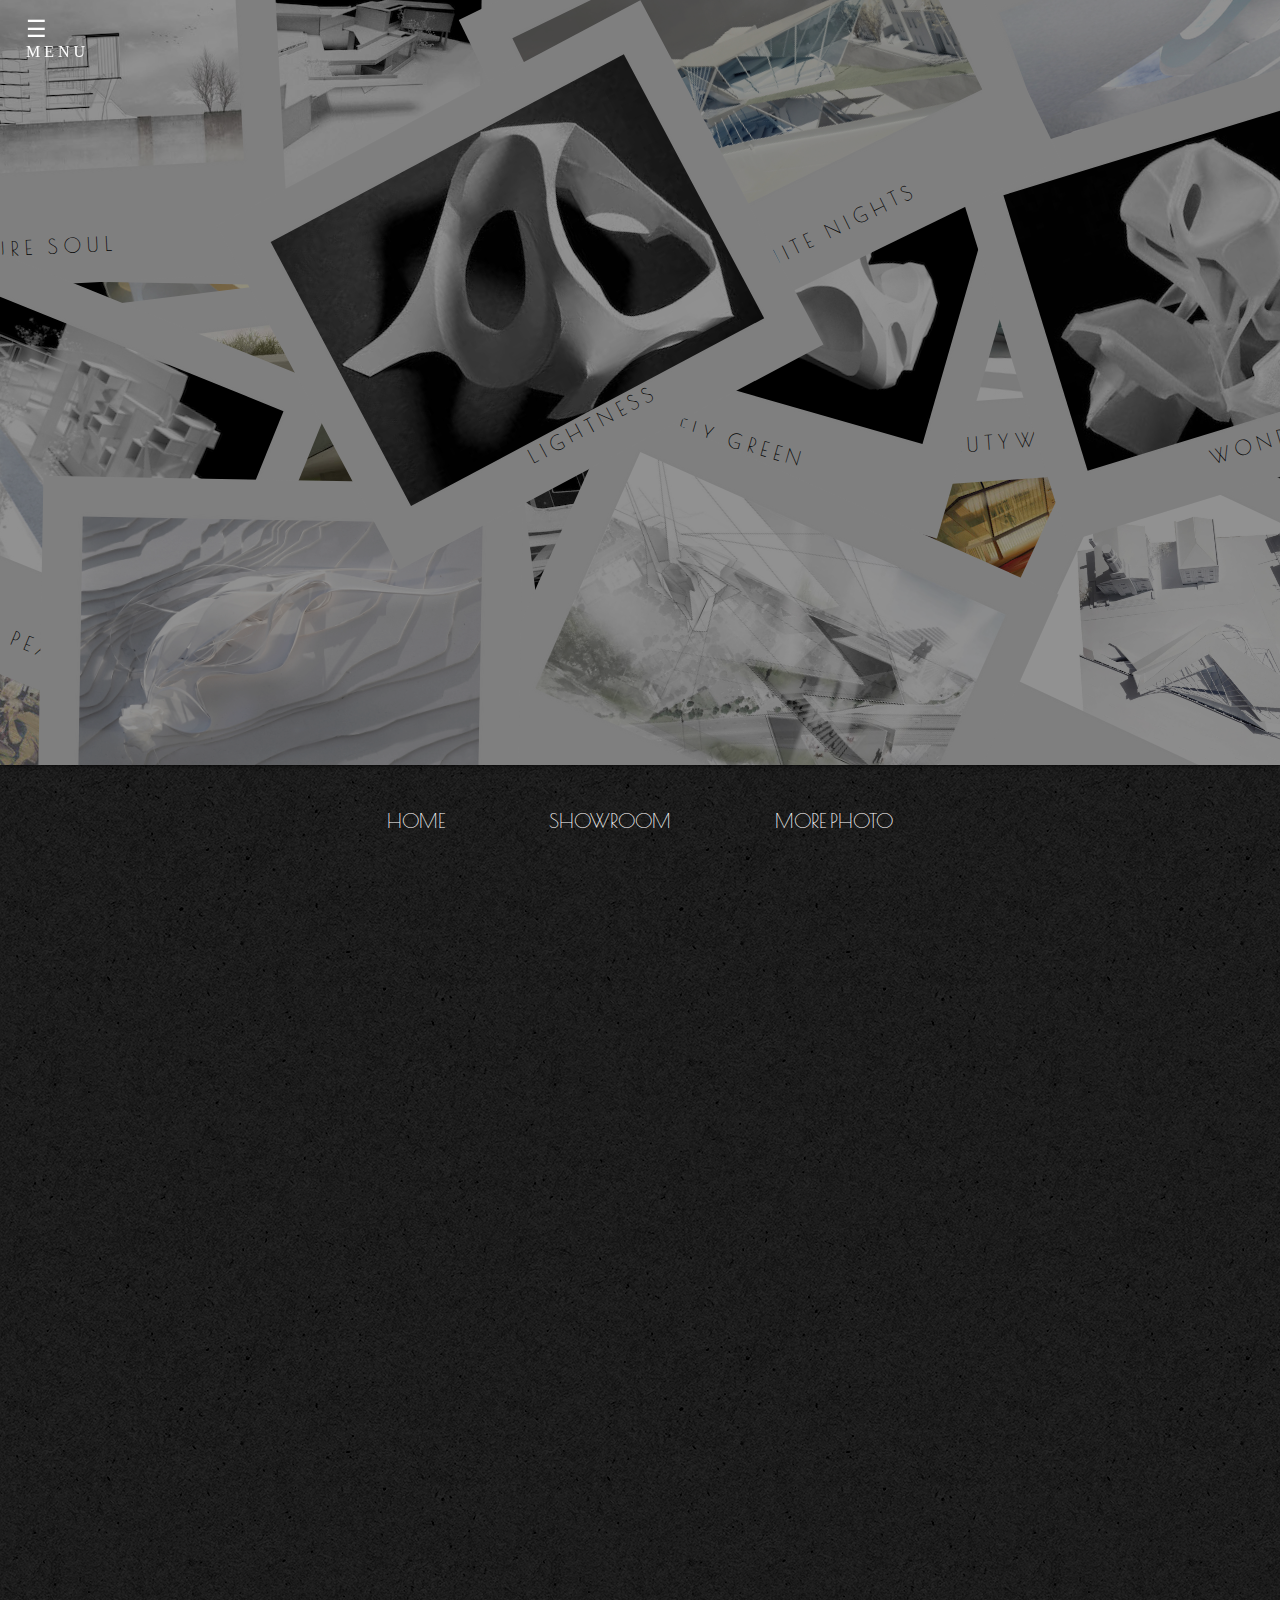
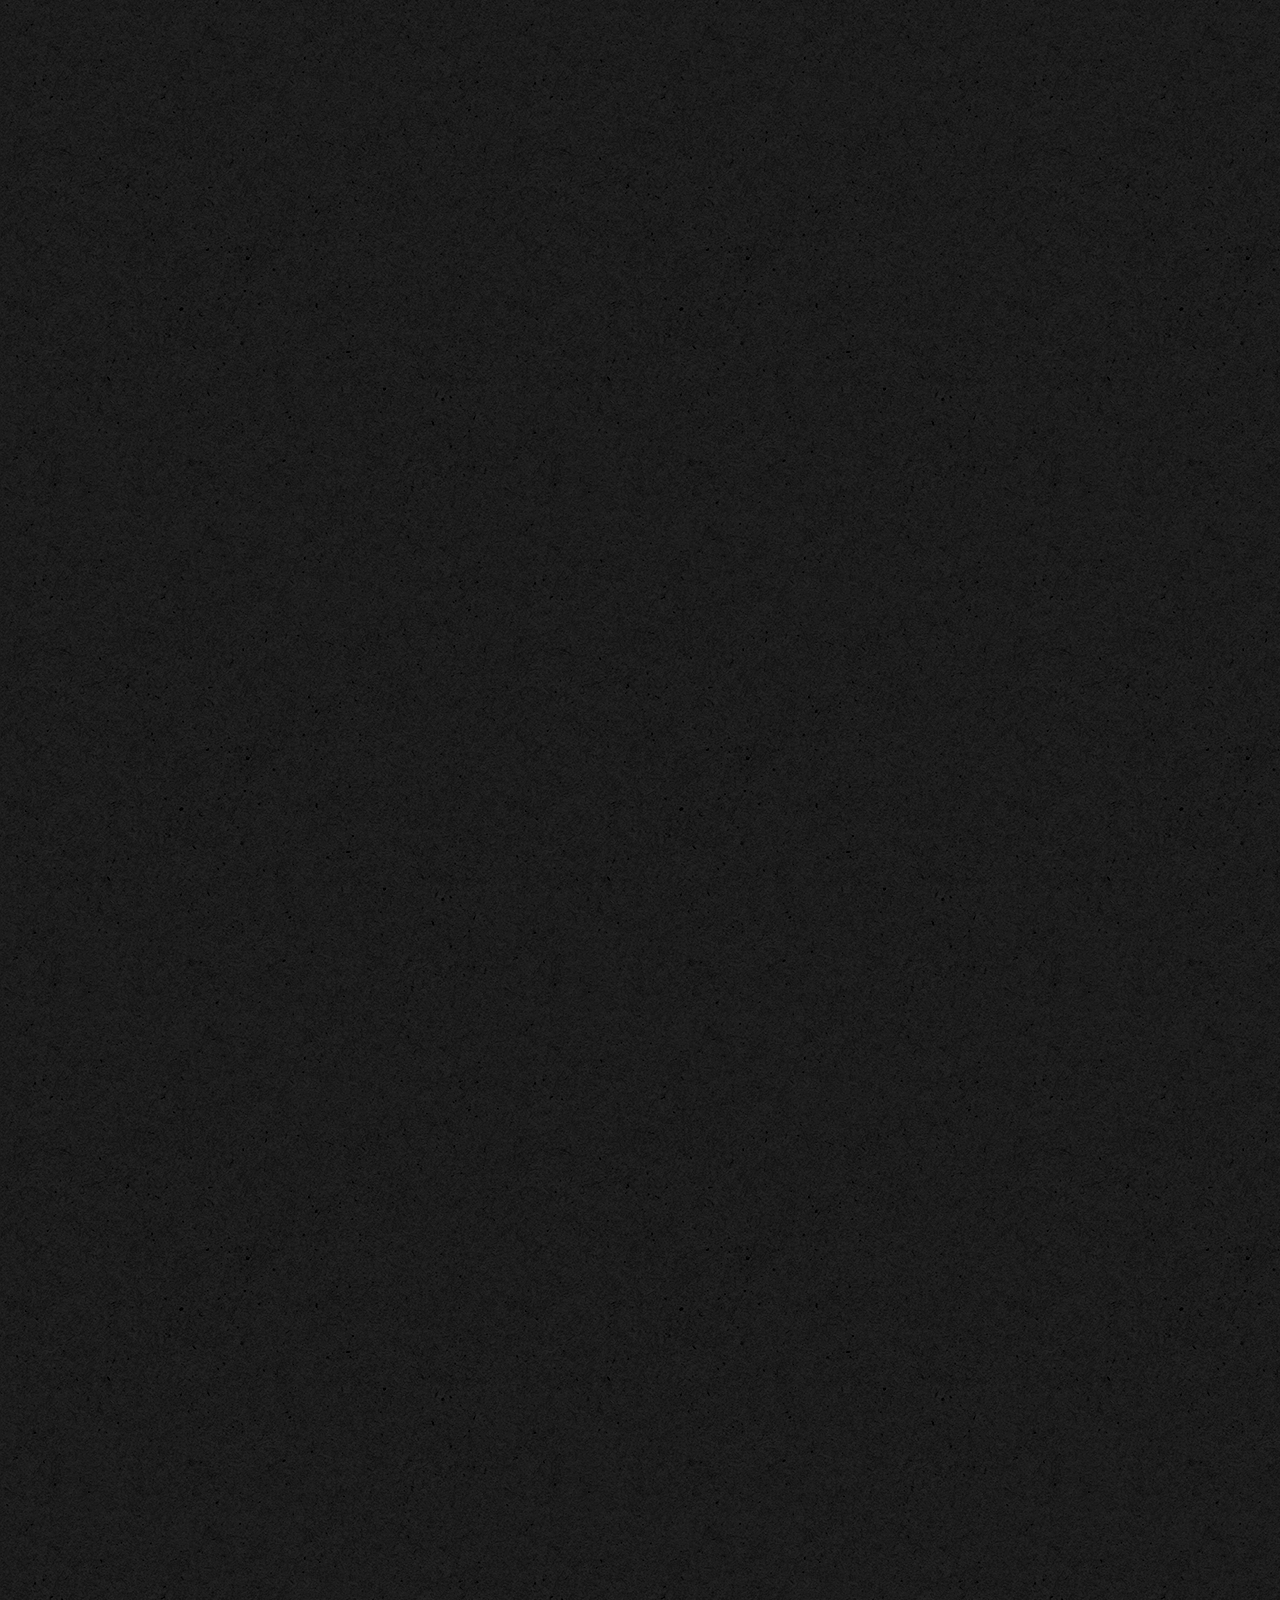
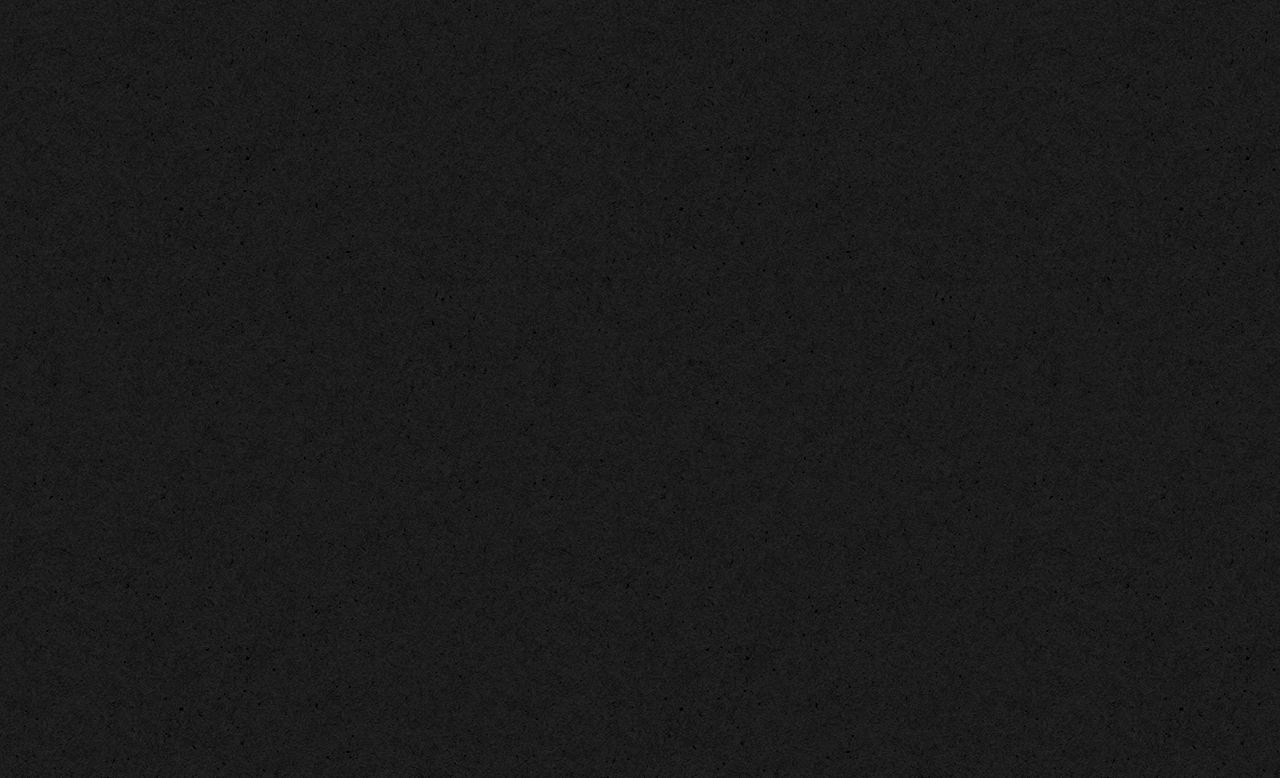
==== commit fd269911: "scroll" ====
--- a/gallery/index.html
+++ b/gallery/index.html
@@ -6,13 +6,12 @@
 		<meta name="viewport" content="width=device-width, initial-scale=1"> 
 		<title>Jill Chen Gallery</title>
 		  <link href='https://fonts.googleapis.com/css?family=Poiret+One|Indie+Flower|Shadows+Into+Light|Josefin+Sans|Architects+Daughter|Covered+By+Your+Grace|Gloria+Hallelujah' rel='stylesheet' type='text/css'>
-		<link rel="stylesheet" type="text/css" href="css/normalize.css" />
+
 		<link rel="stylesheet" type="text/css" href="css/demo.css" />
 		<link rel="stylesheet" type="text/css" href="css/component.css" />
 		<link rel="stylesheet" type="text/css" href="../css/w3.css"/>
 		<script src="js/modernizr.min.js"></script>
 		<script src="https://ajax.googleapis.com/ajax/libs/jquery/1.12.0/jquery.min.js"></script>
-	<link rel="stylesheet" type="text/css" href="grid/css/normalize.css" />
 	<link rel="stylesheet" type="text/css" href="grid/fonts/font-awesome-4.3.0/css/font-awesome.min.css" />
 	<link rel="stylesheet" type="text/css" href="grid/css/demo.css" />
 	<link rel="stylesheet" type="text/css" href="grid/css/style2.css" />
